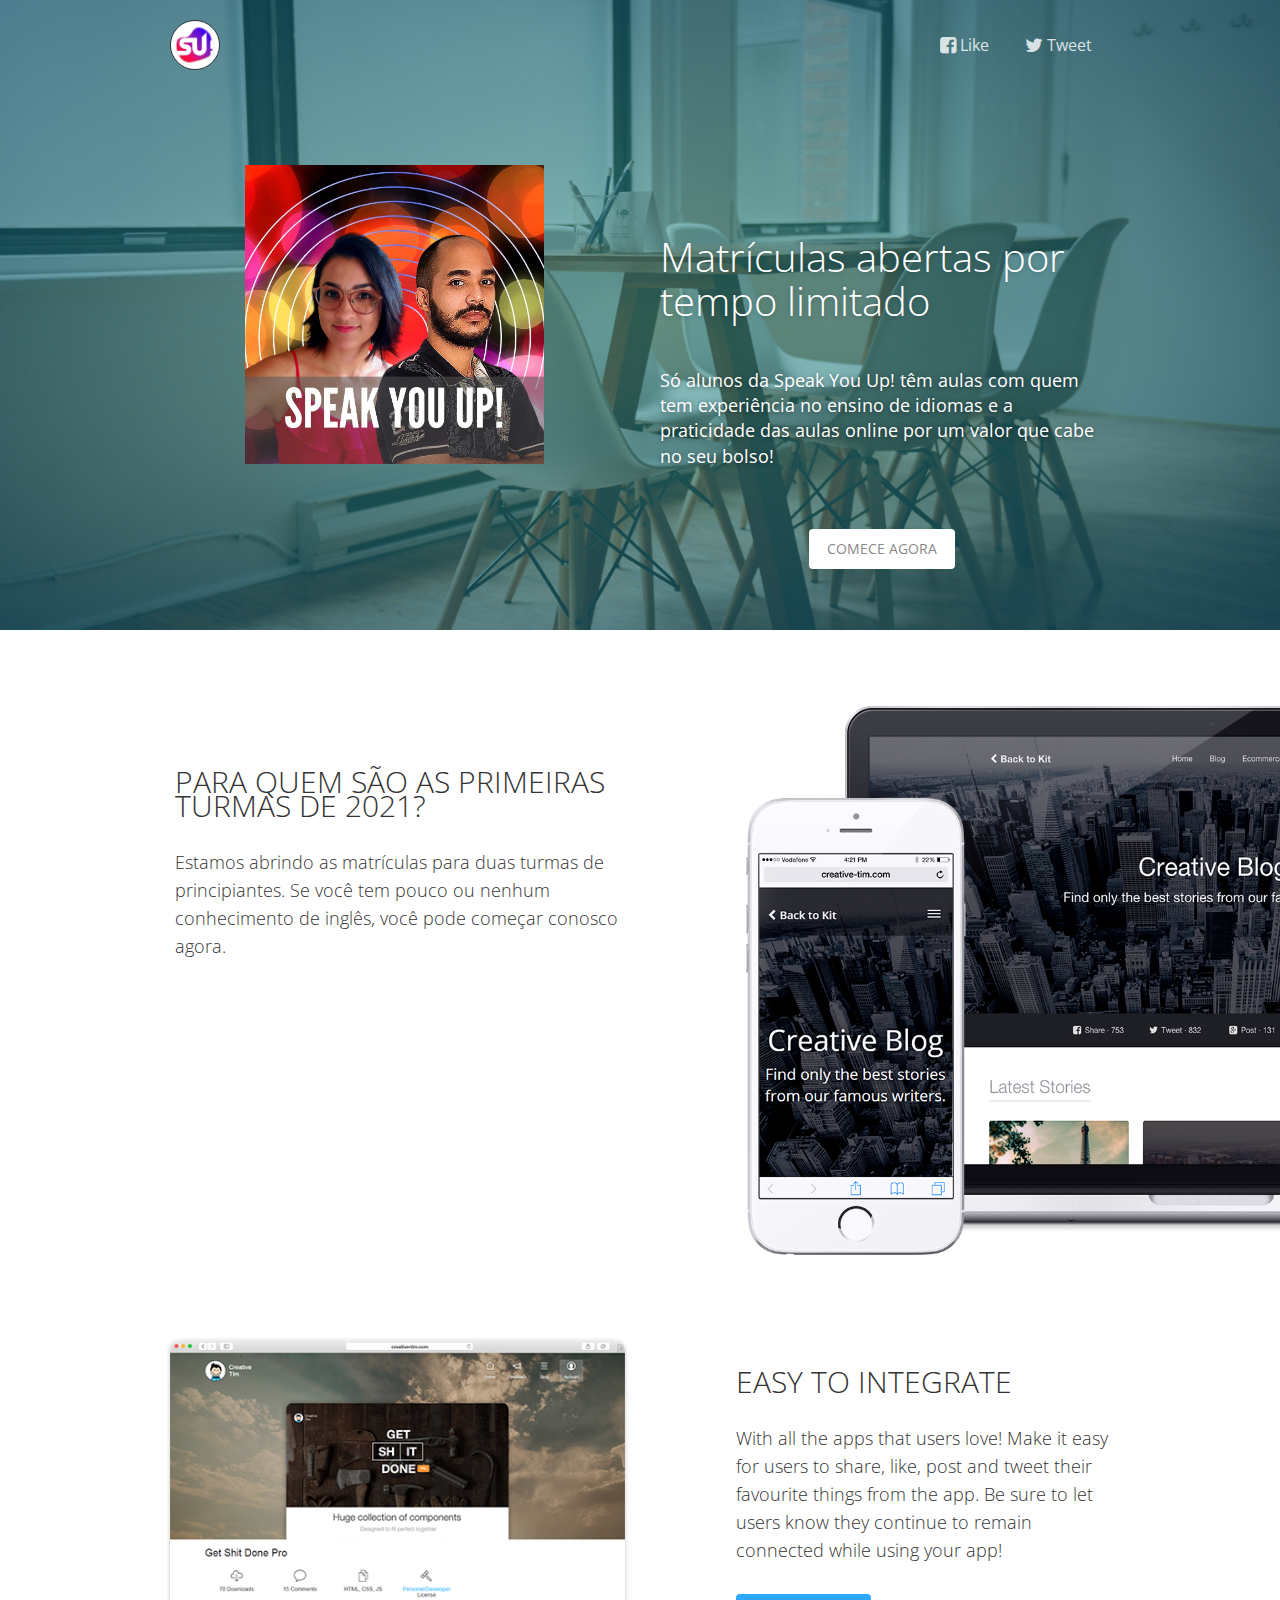
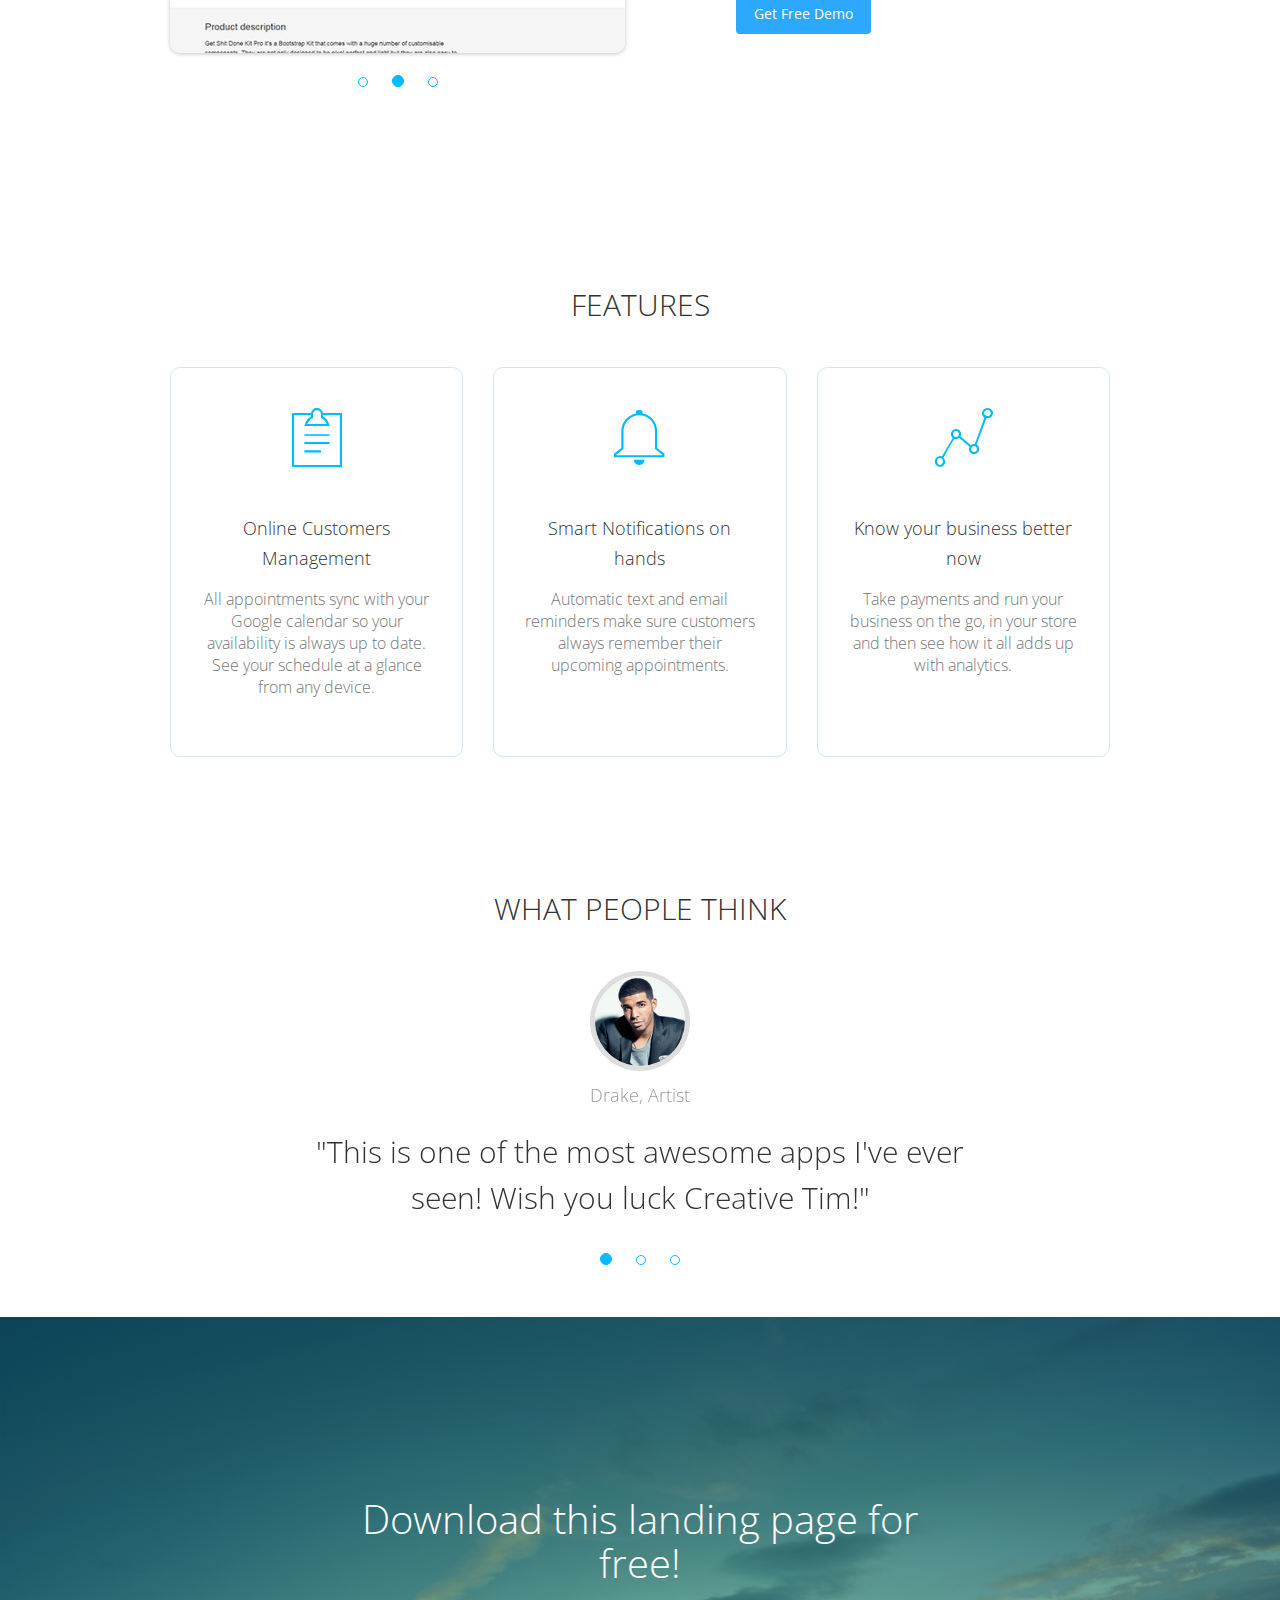
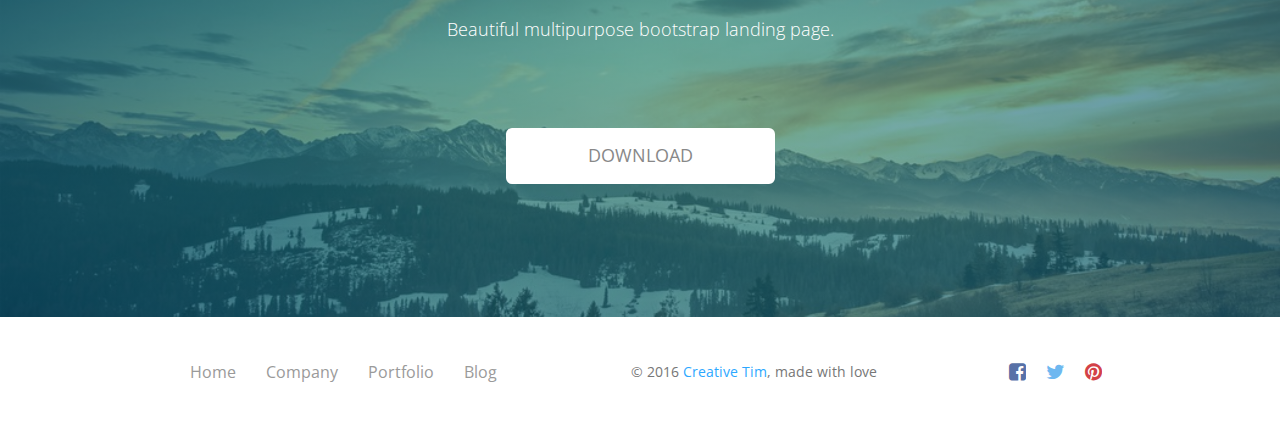
==== index.html @ c9f5a00d "first commit" ====
<!doctype html>
<html lang="en">
    <head>
        <meta charset="utf-8" />
        <link rel="icon" type="image/png" href="assets/img/logos/SUp.jpg">
        <meta http-equiv="X-UA-Compatible" content="IE=edge,chrome=1" />
        <title>Awesome Landing Page by Creative Tim</title>
        <meta content='width=device-width, initial-scale=1.0, maximum-scale=1.0, user-scalable=0' name='viewport' />
        <meta name="viewport" content="width=device-width" />

        <link href="assets/css/bootstrap.css" rel="stylesheet" />
        <link href="assets/css/landing-page.css" rel="stylesheet"/>

        <!--     Fonts and icons     -->
        <link href="http://maxcdn.bootstrapcdn.com/font-awesome/4.2.0/css/font-awesome.min.css" rel="stylesheet">
        <link href='http://fonts.googleapis.com/css?family=Open+Sans:300italic,400,300' rel='stylesheet' type='text/css'>
        <link href="assets/css/pe-icon-7-stroke.css" rel="stylesheet" />

    </head>
    <body class="landing-page landing-page1">
        <nav class="navbar navbar-transparent navbar-top" role="navigation">
            <div class="container">
                <!-- Brand and toggle get grouped for better mobile display -->
                <div class="navbar-header">
                    <button id="menu-toggle" type="button" class="navbar-toggle" data-toggle="collapse" data-target="#example">
                    <span class="sr-only">Toggle navigation</span>
                    <span class="icon-bar bar1"></span>
                    <span class="icon-bar bar2"></span>
                    <span class="icon-bar bar3"></span>
                    </button>
                    <a href="https://www.facebook.com/speakyouup">
                        <div class="logo-container">
                            <div class="logo">
                                <img src="assets/img/logos/SUp.jpg" alt="Speak You Up! Logo">
                            </div>
                        </div>
                    </a>
                </div>
                <!-- Collect the nav links, forms, and other content for toggling -->
                <div class="collapse navbar-collapse" id="example" >
                    <ul class="nav navbar-nav navbar-right">
                        <li>
                            <a href="#">
                            <i class="fa fa-facebook-square"></i>
                            Like
                            </a>
                        </li>
                        <li>
                            <a href="#">
                            <i class="fa fa-twitter"></i>
                            Tweet
                            </a>
                        </li>
                    </ul>
                </div>
                <!-- /.navbar-collapse -->
            </div>
        </nav>
        <div class="wrapper">
            <div class="parallax filter-gradient blue" data-color="blue">
                <div class="parallax-background">
                    <img class="parallax-background-image" src="assets/img/showcases/showcase-2/bg2.jpg">
                </div>
                <div class= "container">
                    <div class="row">
                        <div class="col-md-5 hidden-xs">
                            <div class="parallax-image">
                                <img class="phone" src="assets/img/speak_you_up.jpg" style="margin-top: 20px"/>
                            </div>
                        </div>
                        <div class="col-md-6 col-md-offset-1">
                            <div class="description">
                                <h2>Matrículas abertas por tempo limitado</h2>
                                <br>
                                <h5>
                                    Só alunos da Speak You Up! têm aulas com quem tem experiência no ensino de idiomas e a praticidade das aulas online por um valor que cabe no seu bolso!
                                </h5>
                            </div>
                            <div class="buttons">
                                <button class="btn btn-fill btn-neutral center-block">
                                COMECE AGORA
                                </button>
                            </div>
                        </div>
                    </div>
                </div>
            </div>
            <!-- <div class="section section-gray section-clients">
                <div class="container text-center">
                    <h4 class="header-text">Friends in high places</h4>
                    <p>
                        Build customer confidence by listing your users! Anyone who has used your service and has been pleased with it should have a place here! From Fortune 500 to start-ups, all your app enthusiasts will be glad to be featured in this section. Moreover, users will feel confident seing someone vouching for your product!<br>
                    </p>
                    <div class="logos">
                        <ul class="list-unstyled">
                            <li ><img src="assets/img/logos/adobe.png"/></li>
                            <li ><img src="assets/img/logos/zendesk.png"/></li>
                            <li ><img src="assets/img/logos/ebay.png"/></i>
                            <li ><img src="assets/img/logos/evernote.png"/></li>
                            <li ><img src="assets/img/logos/airbnb.png"/></li>
                            <li ><img src="assets/img/logos/zappos.png"/></li>
                        </ul>
                    </div>
                </div>
            </div> -->
            <div class="section section-presentation">
                <div class="container">
                    <div class="row">
                        <div class="col-md-6">
                            <div class="description">
                                <h4 class="header-text">Para quem são as primeiras turmas de 2021?</h4>
                                <p>Estamos abrindo as matrículas para duas turmas de principiantes. Se você tem pouco ou nenhum conhecimento de inglês, você pode começar conosco agora. </p>
                                
                                <p>
                            </div>
                        </div>
                        <div class="col-md-5 col-md-offset-1 hidden-xs">
                            <img src="assets/img/template/mac.png"/>
                        </div>
                    </div>
                </div>
            </div>
            <div class="section section-demo">
                <div class="container">
                    <div class="row">
                        <div class="col-md-6">
                            <div id="description-carousel" class="carousel fade" data-ride="carousel">
                                <div class="carousel-inner">
                                    <div class="item">
                                        <img src="assets/img/template/examples/home_33.jpg" alt="">
                                    </div>
                                    <div class="item active">
                                        <img src="assets/img/template/examples/home_22.jpg" alt="">
                                    </div>
                                    <div class="item">
                                        <img src="assets/img/template/examples/home_11.jpg" alt="">
                                    </div>
                                </div>
                                <ol class="carousel-indicators carousel-indicators-blue">
                                    <li data-target="#description-carousel" data-slide-to="0" class=""></li>
                                    <li data-target="#description-carousel" data-slide-to="1" class="active"></li>
                                    <li data-target="#description-carousel" data-slide-to="2" class=""></li>
                                </ol>
                            </div>
                        </div>
                        <div class="col-md-5 col-md-offset-1">
                            <h4 class="header-text">Easy to integrate</h4>
                            <p>
                                With all the apps that users love! Make it easy for users to share, like, post and tweet their favourite things from the app. Be sure to let users know they continue to remain connected while using your app!
                            </p>
                            <a href="http://www.creative-tim.com/product/awesome-landing-page" id="Demo3" class="btn btn-fill btn-info" data-button="info">Get Free Demo</a>
                        </div>
                    </div>
                </div>
            </div>
            <div class="section section-features">
                <div class="container">
                    <h4 class="header-text text-center">Features</h4>
                    <div class="row">
                        <div class="col-md-4">
                            <div class="card card-blue">
                                <div class="icon">
                                    <i class="pe-7s-note2"></i>
                                </div>
                                <div class="text">
                                    <h4>Online Customers Management</h4>
                                    <p>All appointments sync with your Google calendar so your availability is always up to date. See your schedule at a glance from any device.</p>
                                </div>
                            </div>
                        </div>
                        <div class="col-md-4">
                            <div class="card card-blue">
                                <div class="icon">
                                    <i class="pe-7s-bell"></i>
                                </div>
                                <h4>Smart Notifications on hands</h4>
                                <p>Automatic text and email reminders make sure customers always remember their upcoming appointments.</p>
                            </div>
                        </div>
                        <div class="col-md-4">
                            <div class="card card-blue">
                                <div class="icon">
                                    <i class="pe-7s-graph1"></i>
                                </div>
                                <h4>Know your business better now</h4>
                                <p>Take payments and run your business on the go, in your store and then see how it all adds up with analytics.</p>
                            </div>
                        </div>
                    </div>
                </div>
            </div>
            <div class="section section-testimonial">
                <div class="container">
                    <h4 class="header-text text-center">What people think</h4>
                    <div id="carousel-example-generic" class="carousel fade" data-ride="carousel">
                        <!-- Wrapper for slides -->
                        <div class="carousel-inner" role="listbox">
                            <div class="item">
                                <div class="mask">
                                    <img src="assets/img/faces/face-4.jpg">
                                </div>
                                <div class="carousel-testimonial-caption">
                                    <p>Jay Z, Producer</p>
                                    <h3>"I absolutely love your app! It's truly amazing and looks awesome!"</h3>
                                </div>
                            </div>
                            <div class="item active">
                                <div class="mask">
                                    <img src="assets/img/faces/face-3.jpg">
                                </div>
                                <div class="carousel-testimonial-caption">
                                    <p>Drake, Artist</p>
                                    <h3>"This is one of the most awesome apps I've ever seen! Wish you luck Creative Tim!"</h3>
                                </div>
                            </div>
                            <div class="item">
                                <div class="mask">
                                    <img src="assets/img/faces/face-2.jpg">
                                </div>
                                <div class="carousel-testimonial-caption">
                                    <p>Rick Ross, Musician</p>
                                    <h3>"Loving this! Just picked it up the other day. Thank you for the work you put into this."</h3>
                                </div>
                            </div>
                        </div>
                        <ol class="carousel-indicators carousel-indicators-blue">
                            <li data-target="#carousel-example-generic" data-slide-to="0" class="active"></li>
                            <li data-target="#carousel-example-generic" data-slide-to="1"></li>
                            <li data-target="#carousel-example-generic" data-slide-to="2"></li>
                        </ol>
                    </div>
                </div>
            </div>
            <div class="section section-no-padding">
                <div class="parallax filter-gradient blue" data-color="blue">
                    <div class="parallax-background">
                        <img class ="parallax-background-image" src="assets/img/template/bg3.jpg"/>
                    </div>
                    <div class="info">
                        <h1>Download this landing page for free!</h1>
                        <p>Beautiful multipurpose bootstrap landing page.</p>
                        <a href="http://www.creative-tim.com/product/awesome-landing-page" class="btn btn-neutral btn-lg btn-fill">DOWNLOAD</a>
                    </div>
                </div>
            </div>
            <footer class="footer">
                <div class="container">
                    <nav class="pull-left">
                        <ul>
                            <li>
                                <a href="#">
                                Home
                                </a>
                            </li>
                            <li>
                                <a href="#">
                                Company
                                </a>
                            </li>
                            <li>
                                <a href="#">
                                Portfolio
                                </a>
                            </li>
                            <li>
                                <a href="#">
                                Blog
                                </a>
                            </li>
                        </ul>
                    </nav>
                    <div class="social-area pull-right">
                        <a class="btn btn-social btn-facebook btn-simple">
                        <i class="fa fa-facebook-square"></i>
                        </a>
                        <a class="btn btn-social btn-twitter btn-simple">
                        <i class="fa fa-twitter"></i>
                        </a>
                        <a class="btn btn-social btn-pinterest btn-simple">
                        <i class="fa fa-pinterest"></i>
                        </a>
                    </div>
                    <div class="copyright">
                        &copy; 2016 <a href="http://www.creative-tim.com">Creative Tim</a>, made with love
                    </div>
                </div>
            </footer>
        </div>

    </body>
    <script src="assets/js/jquery-1.10.2.js" type="text/javascript"></script>
    <script src="assets/js/jquery-ui-1.10.4.custom.min.js" type="text/javascript"></script>
    <script src="assets/js/bootstrap.js" type="text/javascript"></script>
    <script src="assets/js/awesome-landing-page.js" type="text/javascript"></script>
</html>
---- assets/css/landing-page.css ----
/*!

 =========================================================
 * Awesome Landing Page - v1.2.2
 =========================================================
 
 * Product Page: https://www.creative-tim.com/product/awesome-landing-page
 * Copyright 2017 Creative Tim (http://www.creative-tim.com)
 * Licensed under MIT (https://github.com/creativetimofficial/awesome-landing-page/blob/master/LICENSE.md)
 
 =========================================================
 
 * The above copyright notice and this permission notice shall be included in all copies or substantial portions of the Software.
 */

/*           Font Smoothing      */
h1, .h1, h2, .h2, h3, .h3, h4, .h4, h5, .h5, h6, .h6, p, .navbar, .brand, .btn-simple, a, .td-name, td {
  -moz-osx-font-smoothing: grayscale;
  -webkit-font-smoothing: antialiased;
  font-family: "Helvetica Neue","Open Sans",Arial,sans-serif;
}

h1, .h1, h2, .h2, h3, .h3, h4, .h4 {
  font-weight: 400;
  margin: 30px 0 15px;
}

h1, .h1 {
  font-size: 52px;
}

h2, .h2 {
  font-size: 36px;
}

h3, .h3 {
  font-size: 28px;
  margin: 20px 0 10px;
}

h4, .h4 {
  font-size: 22px;
  line-height: 30px;
}

h5, .h5 {
  font-size: 18px;
  margin-bottom: 15px;
}

h6, .h6 {
  font-size: 14px;
  font-weight: 600;
  text-transform: uppercase;
}

p {
  font-size: 16px;
  line-height: 1.5;
}

/*     General overwrite     */
body {
  font-family: "Helvetica Neue","Open Sans",Arial,sans-serif;
}

a {
  color: #2ca8ff;
}
a:hover, a:focus {
  color: #109cff;
  text-decoration: none;
}

a:focus, a:active {
  outline: 0;
}

.navbar {
  -webkit-transition: all 300ms linear;
  -moz-transition: all 300ms linear;
  -o-transition: all 300ms linear;
  -ms-transition: all 300ms linear;
  transition: all 300ms linear;
}

.btn-hover, i {
  -webkit-transition: all 150ms linear;
  -moz-transition: all 150ms linear;
  -o-transition: all 150ms linear;
  -ms-transition: all 150ms linear;
  transition: all 150ms linear;
}

.fa {
  width: 18px;
  text-align: center;
}

.btn {
  border-width: 2px;
  background-color: transparent;
  font-weight: 400;
  opacity: 0.8;
  filter: alpha(opacity=80);
  padding: 8px 16px;
  border-color: #888888;
  color: #888888;
}
.btn:hover, .btn:focus, .btn:active, .btn.active, .open > .btn.dropdown-toggle {
  background-color: transparent;
  color: #777777;
  border-color: #777777;
}
.btn:disabled, .btn[disabled], .btn.disabled {
  background-color: transparent;
  border-color: #888888;
}
.btn.btn-fill {
  color: white;
  background-color: #888888;
  opacity: 1;
  filter: alpha(opacity=100);
}
.btn.btn-fill:hover, .btn.btn-fill:focus, .btn.btn-fill:active, .btn.btn-fill.active, .open > .btn.btn-fill.dropdown-toggle {
  background-color: #777777;
  color: white;
}
.btn.btn-fill .caret {
  border-top-color: white;
}
.btn .caret {
  border-top-color: #888888;
}
.btn:hover, .btn:focus {
  opacity: 1;
  filter: alpha(opacity=100);
  outline: 0 !important;
}
.btn:active, .btn.active, .open > .btn.dropdown-toggle {
  -webkit-box-shadow: none;
  box-shadow: none;
  outline: 0 !important;
}
.btn.btn-icon {
  padding: 8px;
}

.btn-primary {
  border-color: #3472f7;
  color: #3472f7;
}
.btn-primary:hover, .btn-primary:focus, .btn-primary:active, .btn-primary.active, .open > .btn-primary.dropdown-toggle {
  background-color: transparent;
  color: #1d62f0;
  border-color: #1d62f0;
}
.btn-primary:disabled, .btn-primary[disabled], .btn-primary.disabled {
  background-color: transparent;
  border-color: #3472f7;
}
.btn-primary.btn-fill {
  color: white;
  background-color: #3472f7;
  opacity: 1;
  filter: alpha(opacity=100);
}
.btn-primary.btn-fill:hover, .btn-primary.btn-fill:focus, .btn-primary.btn-fill:active, .btn-primary.btn-fill.active, .open > .btn-primary.btn-fill.dropdown-toggle {
  background-color: #1d62f0;
  color: white;
}
.btn-primary.btn-fill .caret {
  border-top-color: white;
}
.btn-primary .caret {
  border-top-color: #3472f7;
}

.btn-success {
  border-color: #3ABE41;
  color: #3ABE41;
}
.btn-success:hover, .btn-success:focus, .btn-success:active, .btn-success.active, .open > .btn-success.dropdown-toggle {
  background-color: transparent;
  color: #3ABE41;
  border-color: #34aa3a;
}
.btn-success:disabled, .btn-success[disabled], .btn-success.disabled {
  background-color: transparent;
  border-color: #3ABE41;
}
.btn-success.btn-fill {
  color: white;
  background-color: #3ABE41;
  opacity: 1;
  filter: alpha(opacity=100);
}
.btn-success.btn-fill:hover, .btn-success.btn-fill:focus, .btn-success.btn-fill:active, .btn-success.btn-fill.active, .open > .btn-success.btn-fill.dropdown-toggle {
  background-color: #34aa3a;
  color: white;
}
.btn-success.btn-fill .caret {
  border-top-color: white;
}
.btn-success .caret {
  border-top-color: #3ABE41;
}

.btn-info {
  border-color: #2ca8ff;
  color: #2ca8ff;
}
.btn-info:hover, .btn-info:focus, .btn-info:active, .btn-info.active, .open > .btn-info.dropdown-toggle {
  background-color: transparent;
  color: #109cff;
  border-color: #109cff;
}
.btn-info:disabled, .btn-info[disabled], .btn-info.disabled {
  background-color: transparent;
  border-color: #2ca8ff;
}
.btn-info.btn-fill {
  color: white;
  background-color: #2ca8ff;
  opacity: 1;
  filter: alpha(opacity=100);
}
.btn-info.btn-fill:hover, .btn-info.btn-fill:focus, .btn-info.btn-fill:active, .btn-info.btn-fill.active, .open > .btn-info.btn-fill.dropdown-toggle {
  background-color: #109cff;
  color: white;
}
.btn-info.btn-fill .caret {
  border-top-color: white;
}
.btn-info .caret {
  border-top-color: #2ca8ff;
}

.btn-warning {
  border-color: #FFA17F;
  color: #FFA17F;
}
.btn-warning:hover, .btn-warning:focus, .btn-warning:active, .btn-warning.active, .open > .btn-warning.dropdown-toggle {
  background-color: transparent;
  color: #ff967f;
  border-color: #ff967f;
}
.btn-warning:disabled, .btn-warning[disabled], .btn-warning.disabled {
  background-color: transparent;
  border-color: #ff9500;
}
.btn-warning.btn-fill {
  color: white;
  background-color: #FFA17F;
  opacity: 1;
  filter: alpha(opacity=100);
}
.btn-warning.btn-fill:hover, .btn-warning.btn-fill:focus, .btn-warning.btn-fill:active, .btn-warning.btn-fill.active, .open > .btn-warning.btn-fill.dropdown-toggle {
  background-color: #ff967f;
  color: white;
}
.btn-warning.btn-fill .caret {
  border-top-color: white;
}
.btn-warning .caret {
  border-top-color: #ff9500;
}

.btn-danger {
  border-color: #E01724;
  color: #E01724;
}
.btn-danger:hover, .btn-danger:focus, .btn-danger:active, .btn-danger.active, .open > .btn-danger.dropdown-toggle {
  background-color: transparent;
  color: #C91420;
  border-color: #C91420;
}
.btn-danger:disabled, .btn-danger[disabled], .btn-danger.disabled {
  background-color: transparent;
  border-color: #E01724;
}
.btn-danger.btn-fill {
  color: white;
  background-color: #E01724;
  opacity: 1;
  filter: alpha(opacity=100);
}
.btn-danger.btn-fill:hover, .btn-danger.btn-fill:focus, .btn-danger.btn-fill:active, .btn-danger.btn-fill.active, .open > .btn-danger.btn-fill.dropdown-toggle {
  background-color: #C91420;
  color: white;
}
.btn-danger.btn-fill .caret {
  border-top-color: white;
}
.btn-danger .caret {
  border-top-color: #E01724;
}

.btn-neutral {
  border-color: white;
  color: white;
}
.btn-neutral:hover, .btn-neutral:focus, .btn-neutral:active, .btn-neutral.active, .open > .btn-neutral.dropdown-toggle {
  background-color: transparent;
  color: white;
  border-color: white;
}
.btn-neutral:disabled, .btn-neutral[disabled], .btn-neutral.disabled {
  background-color: transparent;
  border-color: white;
}
.btn-neutral.btn-fill {
  color: white;
  background-color: white;
  opacity: 1;
  filter: alpha(opacity=100);
}
.btn-neutral.btn-fill:hover, .btn-neutral.btn-fill:focus, .btn-neutral.btn-fill:active, .btn-neutral.btn-fill.active, .open > .btn-neutral.btn-fill.dropdown-toggle {
  background-color: white;
  color: white;
}
.btn-neutral.btn-fill .caret {
  border-top-color: white;
}
.btn-neutral .caret {
  border-top-color: white;
}
.btn-neutral:active, .btn-neutral.active, .open > .btn-neutral.dropdown-toggle {
  background-color: white;
  color: #888888;
}
.btn-neutral.btn-fill, .btn-neutral.btn-fill:hover, .btn-neutral.btn-fill:focus {
  color: #888888;
}
.btn-neutral.btn-simple:active, .btn-neutral.btn-simple.active {
  background-color: transparent;
}

.btn:disabled, .btn[disabled], .btn.disabled {
  opacity: 0.5;
  filter: alpha(opacity=50);
}

.btn-round {
  border-width: 1px;
  border-radius: 30px !important;
  padding: 9px 18px;
}
.btn-round.btn-icon {
  padding: 9px;
}

.btn-simple {
  border: 0;
  font-size: 16px;
  padding: 8px 16px;
}
.btn-simple.btn-icon {
  padding: 8px;
}

.btn-lg {
  font-size: 18px;
  border-radius: 6px;
  padding: 14px 30px;
  font-weight: 400;
}
.btn-lg.btn-round {
  padding: 15px 30px;
}
.btn-lg.btn-simple {
  padding: 16px 30px;
}

.btn-sm {
  font-size: 12px;
  border-radius: 3px;
  padding: 5px 10px;
}
.btn-sm.btn-round {
  padding: 6px 10px;
}
.btn-sm.btn-simple {
  padding: 7px 10px;
}

.btn-xs {
  font-size: 12px;
  border-radius: 3px;
  padding: 1px 5px;
}
.btn-xs.btn-round {
  padding: 2px 5px;
}
.btn-xs.btn-simple {
  padding: 3px 5px;
}

.btn-wd {
  min-width: 140px;
}

.btn-group.select {
  width: 100%;
}

.btn-group.select .btn {
  text-align: left;
}

.btn-group.select .caret {
  position: absolute;
  top: 50%;
  margin-top: -1px;
  right: 8px;
}

.section {
  padding: 30px 0;
  position: relative;
  background-color: #FFFFFF;
}

.section-gray {
  background-color: #EEEEEE;
}

.section-white {
  background-color: #FFFFFF;
}

.navbar {
  border: 0;
  font-size: 16px;
}
.navbar .navbar-brand {
  font-weight: 600;
  margin: 5px 0px;
  padding: 20px 15px;
  font-size: 20px;
}
.navbar .navbar-nav > li > a {
  padding: 10px 15px;
  margin: 15px 3px;
}
.navbar .navbar-nav > li > a.btn {
  margin: 15px 3px;
  padding: 8px 16px;
}
.navbar .navbar-nav > li > a.btn-round {
  margin: 16px 3px;
}
.navbar .navbar-nav > li > a [class^="fa"] {
  font-size: 19px;
  position: relative;
  top: 1px;
}
.navbar .btn {
  margin: 15px 3px;
  font-size: 14px;
}
.navbar .btn-simple {
  font-size: 16px;
}

.navbar-transparent .navbar-brand, [class*="navbar-ct"] .navbar-brand {
  color: white;
  opacity: 0.9;
  filter: alpha(opacity=90);
}
.navbar-transparent .navbar-brand:focus, .navbar-transparent .navbar-brand:hover, [class*="navbar-ct"] .navbar-brand:focus, [class*="navbar-ct"] .navbar-brand:hover {
  background-color: transparent;
  opacity: 1;
  filter: alpha(opacity=100);
}
.navbar-transparent .navbar-nav > li > a, [class*="navbar-ct"] .navbar-nav > li > a {
  color: white;
  border-color: white;
  opacity: 0.8;
  filter: alpha(opacity=80);
}
.navbar-transparent .navbar-nav > .active > a,
.navbar-transparent .navbar-nav > .active > a:hover,
.navbar-transparent .navbar-nav > .active > a:focus,
.navbar-transparent .navbar-nav > li > a:hover,
.navbar-transparent .navbar-nav > li > a:focus, [class*="navbar-ct"] .navbar-nav > .active > a,
[class*="navbar-ct"] .navbar-nav > .active > a:hover,
[class*="navbar-ct"] .navbar-nav > .active > a:focus,
[class*="navbar-ct"] .navbar-nav > li > a:hover,
[class*="navbar-ct"] .navbar-nav > li > a:focus {
  background-color: transparent;
  border-radius: 3px;
  color: white;
  opacity: 1;
  filter: alpha(opacity=100);
}
.navbar-transparent .navbar-nav > .dropdown > a .caret,
.navbar-transparent .navbar-nav > .dropdown > a:hover .caret,
.navbar-transparent .navbar-nav > .dropdown > a:focus .caret, [class*="navbar-ct"] .navbar-nav > .dropdown > a .caret,
[class*="navbar-ct"] .navbar-nav > .dropdown > a:hover .caret,
[class*="navbar-ct"] .navbar-nav > .dropdown > a:focus .caret {
  border-bottom-color: white;
  border-top-color: white;
}
.navbar-transparent .navbar-nav > .open > a,
.navbar-transparent .navbar-nav > .open > a:hover,
.navbar-transparent .navbar-nav > .open > a:focus, [class*="navbar-ct"] .navbar-nav > .open > a,
[class*="navbar-ct"] .navbar-nav > .open > a:hover,
[class*="navbar-ct"] .navbar-nav > .open > a:focus {
  background-color: transparent;
  color: white;
  opacity: 1;
  filter: alpha(opacity=100);
}
.navbar-transparent .btn-default, [class*="navbar-ct"] .btn-default {
  color: white;
  border-color: white;
}
.navbar-transparent .btn-default.btn-fill, [class*="navbar-ct"] .btn-default.btn-fill {
  color: #9a9a9a;
  background-color: white;
  opacity: 0.9;
  filter: alpha(opacity=90);
}
.navbar-transparent .btn-default.btn-fill:hover,
.navbar-transparent .btn-default.btn-fill:focus,
.navbar-transparent .btn-default.btn-fill:active,
.navbar-transparent .btn-default.btn-fill.active,
.navbar-transparent .open .dropdown-toggle.btn-fill.btn-default, [class*="navbar-ct"] .btn-default.btn-fill:hover,
[class*="navbar-ct"] .btn-default.btn-fill:focus,
[class*="navbar-ct"] .btn-default.btn-fill:active,
[class*="navbar-ct"] .btn-default.btn-fill.active,
[class*="navbar-ct"] .open .dropdown-toggle.btn-fill.btn-default {
  border-color: white;
  opacity: 1;
  filter: alpha(opacity=100);
}

.navbar-transparent .dropdown-menu .divider {
  background-color: rgba(255, 255, 255, 0.2);
}

.footer {
  background-color: white;
  line-height: 20px;
}
.footer nav > ul {
  list-style: none;
  margin: 0;
  padding: 0;
  font-weight: normal;
}
.footer nav > ul a:not(.btn) {
  color: #9a9a9a;
  display: block;
  margin-bottom: 3px;
}
.footer nav > ul a:not(.btn):hover, .footer nav > ul a:not(.btn):focus {
  color: #777777;
}
.footer .social-area {
  padding: 15px 0;
}
.footer .social-area h5 {
  padding-bottom: 15px;
}
.footer .social-area > a:not(.btn) {
  color: #9a9a9a;
  display: inline-block;
  vertical-align: top;
  padding: 10px 5px;
  font-size: 20px;
  font-weight: normal;
  line-height: 20px;
  text-align: center;
}
.footer .social-area > a:not(.btn):hover, .footer .social-area > a:not(.btn):focus {
  color: #777777;
}
.footer .copyright {
  color: #777777;
  padding: 10px 15px;
  margin: 15px 3px;
  line-height: 20px;
  text-align: center;
}
.footer hr {
  border-color: #dddddd;
}
.footer .title {
  color: #777777;
}

.footer:not(.footer-big) nav > ul {
  font-size: 16px;
}
.footer:not(.footer-big) nav > ul li {
  margin-left: 20px;
  float: left;
}
.footer:not(.footer-big) nav > ul a {
  padding: 10px 0px;
  margin: 15px 10px 15px 0px;
}

.footer-default {
  background-color: whitesmoke;
}

.btn-social {
  opacity: 0.85;
  padding: 8px 9px;
}
.btn-social .fa {
  font-size: 18px;
  vertical-align: middle;
  display: inline-block;
}
.btn-social.btn-simple {
  padding: 9px 5px;
  font-size: 16px;
}
.btn-social.btn-simple .fa {
  font-size: 20px;
  position: relative;
  top: -2px;
  width: 24px;
}

.btn-facebook {
  border-color: #3b5998;
  color: #3b5998;
}
.btn-facebook:hover, .btn-facebook:focus, .btn-facebook:active, .btn-facebook.active, .open > .btn-facebook.dropdown-toggle {
  background-color: transparent;
  color: #3b5998;
  border-color: #3b5998;
  opacity: 1;
}
.btn-facebook:disabled, .btn-facebook[disabled], .btn-facebook.disabled {
  background-color: transparent;
  border-color: #3b5998;
}
.btn-facebook.btn-fill {
  color: white;
  background-color: #3b5998;
  opacity: 0.9;
}
.btn-facebook.btn-fill:hover, .btn-facebook.btn-fill:focus, .btn-facebook.btn-fill:active, .btn-facebook.btn-fill.active, .open > .btn-facebook.btn-fill.dropdown-toggle {
  background-color: #3b5998;
  color: white;
  opacity: 1;
}

.btn-twitter {
  border-color: #55acee;
  color: #55acee;
}
.btn-twitter:hover, .btn-twitter:focus, .btn-twitter:active, .btn-twitter.active, .open > .btn-twitter.dropdown-toggle {
  background-color: transparent;
  color: #55acee;
  border-color: #55acee;
  opacity: 1;
}
.btn-twitter:disabled, .btn-twitter[disabled], .btn-twitter.disabled {
  background-color: transparent;
  border-color: #55acee;
}
.btn-twitter.btn-fill {
  color: white;
  background-color: #55acee;
  opacity: 0.9;
}
.btn-twitter.btn-fill:hover, .btn-twitter.btn-fill:focus, .btn-twitter.btn-fill:active, .btn-twitter.btn-fill.active, .open > .btn-twitter.btn-fill.dropdown-toggle {
  background-color: #55acee;
  color: white;
  opacity: 1;
}

.btn-pinterest {
  border-color: #cc2127;
  color: #cc2127;
}
.btn-pinterest:hover, .btn-pinterest:focus, .btn-pinterest:active, .btn-pinterest.active, .open > .btn-pinterest.dropdown-toggle {
  background-color: transparent;
  color: #cc2127;
  border-color: #cc2127;
  opacity: 1;
}
.btn-pinterest:disabled, .btn-pinterest[disabled], .btn-pinterest.disabled {
  background-color: transparent;
  border-color: #cc2127;
}
.btn-pinterest.btn-fill {
  color: white;
  background-color: #cc2127;
  opacity: 0.9;
}
.btn-pinterest.btn-fill:hover, .btn-pinterest.btn-fill:focus, .btn-pinterest.btn-fill:active, .btn-pinterest.btn-fill.active, .open > .btn-pinterest.btn-fill.dropdown-toggle {
  background-color: #cc2127;
  color: white;
  opacity: 1;
}
.border-top{
  border-top: 1px solid #e2e2e2;
}

.parallax .parallax-image  {
  width: 100%;
  position: relative;
  height: 100%;
 
}

.parallax .parallax-image.second-image{
  position: absolute;
  right: -200px;
  top: 0;
}

.landing-page ol{
  font-weight: 300;
}

.landing-page .section p{
  margin-top: 30px;
  line-height: 28px;
  font-size: 18px;
  font-weight: 200;
}
.landing-page .section-description h5 {
  margin-top: 40px;
}
.landing-page .img-container {
  border-radius: 10px;
  overflow: hidden;
}
.landing-page .img-container img {
  width: 100%;
}
.landing-page .section-testimonials .carousel-control {
  left: -70px;
}
.landing-page .section-testimonials .carousel-control .fa {
  top: 40%;
}
.landing-page .section-testimonials .carousel-control.right {
  right: -40px;
  left: auto;
}
.landing-page .section-clients {
  padding: 50px 0;
}
.landing-page .section-clients .info .icon {
  background: transparent;
}
.landing-page .section-clients .icon i {
  color: #AAAAAA;
}
.landing-page .section-clients h3 {
  margin-top: 10px;
}
.landing-page .social-line {
  border-bottom: 1px solid #dddddd;
}
.landing-page .carousel-indicators {
  bottom: -50px;
}
.landing-page .carousel-indicators li {
  margin: 1px 10px;
  border-color: #888888;
}
.landing-page .carousel-indicators .active{
  background-color: #888888;
}
.landing-page .carousel-indicators.carousel-indicators-blue li {
  border-color: #00bbff;
}
.landing-page .carousel-indicators.carousel-indicators-blue .active {
  background-color: #00bbff;
}
.landing-page .carousel-indicators.carousel-indicators-green li {
  border-color: #3ABE41;
}
.landing-page .carousel-indicators.carousel-indicators-green .active {
  background-color: #3ABE41;
}
.landing-page .carousel-indicators.carousel-indicators-orange li {
  border-color: #FFA17F;
}
.landing-page .carousel-indicators.carousel-indicators-orange .active {
  background-color: #FFA17F;
}
.landing-page .carousel-indicators.carousel-indicators-red li {
  border-color: #E01724;
}
.landing-page .carousel-indicators.carousel-indicators-red .active {
  background-color: #E01724;
}
.landing-page .carousel-inner > .item > img,
.landing-page .carousel-inner > .item > a > img {
  display: block;
  margin: 0 auto;
  height: auto;
  border-radius: 10px;
  width: 100%;
}
.landing-page .carousel.fade {
  opacity: 1;
}
.landing-page .carousel.fade .item {
  -moz-transition: opacity ease-in-out .7s;
  -o-transition: opacity ease-in-out .7s;
  -webkit-transition: opacity ease-in-out .7s;
  transition: opacity ease-in-out .7s;
  left: 0 !important;
  opacity: 0;
  top: 0;
  position: absolute;
  width: 100%;
  display: block !important;
  z-index: 1;
}
.landing-page .carousel.fade .item:first-child {
  top: auto;
  position: relative;
}
.landing-page .carousel.fade .item.active {
  opacity: 1;
  -moz-transition: opacity ease-in-out .7s;
  -o-transition: opacity ease-in-out .7s;
  -webkit-transition: opacity ease-in-out .7s;
  transition: opacity ease-in-out .7s;
  z-index: 2;
}


.logo-container .logo{
    overflow: hidden;
    border-radius: 50%;
    border: 1px solid #333333;
    width: 50px; 
    float: left;
}

.logo-container .brand{
    font-size: 18px;
    color: #FFFFFF;
    line-height: 20px;
    float: left;
    margin-left: 10px;
    margin-top: 5px;
    width: 50px;
    height: 50px;
}
.logo-container{
    margin-top: 10px;
}
.logo-container .logo img{
    width: 100%;
}

.landing-page1 .container{
  max-width: 970px;
} 

.landing-page2 .container{
  max-width: 1170px;
}

 .header-text{
      text-transform: uppercase;
      font-weight: 200;
      color: #333;
      margin-bottom: 20px;
      font-size: 30px;
      position: relative;
      line-height: 24px;
}

.landing-page .navbar-top {
  position: absolute;
  top: 0;
  right: 0;
  left: 0;
  z-index: 1030;
}

.landing-page .parallax {
  width: 100%;
  height: 630px;
  overflow: hidden;
  display: block;
  background-size: 100%;
}

.landing-page .parallax .container{
  z-index: 2;
  position: absolute;
  top: 0;
  margin-left: auto;
  margin-right: auto;
  left: 0;
  right: 0;
}

.filter-gradient{
  position: relative;
}
.filter-gradient:after{
    background-size: 2000px;
    position: absolute;
    left: 0;
    top: 0;
    width: 100%;
    height: 100%;
    display: block;
    z-index: 1;
    content: "";
    opacity: .7;
}
.filter-gradient.gray:after{
/* IE9 SVG, needs conditional override of 'filter' to 'none' */
background: url([data-uri]);
background: -moz-linear-gradient(top,  rgba(35,37,38,1) 0%, rgba(65,67,69,0.87) 100%); /* FF3.6+ */
background: -webkit-gradient(linear, left top, left bottom, color-stop(0%,rgba(35,37,38,1)), color-stop(100%,rgba(65,67,69,0.87))); /* Chrome,Safari4+ */
background: -webkit-linear-gradient(top,  rgba(35,37,38,1) 0%,rgba(65,67,69,0.87) 100%); /* Chrome10+,Safari5.1+ */
background: -o-linear-gradient(top,  rgba(35,37,38,1) 0%,rgba(65,67,69,0.87) 100%); /* Opera 11.10+ */
background: -ms-linear-gradient(top,  rgba(35,37,38,1) 0%,rgba(65,67,69,0.87) 100%); /* IE10+ */
background: linear-gradient(to bottom,  rgba(35,37,38,1) 0%,rgba(65,67,69,0.87) 100%); /* W3C */
filter: progid:DXImageTransform.Microsoft.gradient( startColorstr='#232526', endColorstr='#de414345',GradientType=0 ); /* IE6-8 */

}
.filter-gradient.blue:after{
    background: rgba(54, 151, 142, 0.8) ; /* Old browsers */
    background: -moz-radial-gradient(center, ellipse cover,  #1e5799 0%, rgba(54, 151, 142, 0.8)  0%, #0C526C 100%, #3d7eaa 100%, #182848 100%, #6e48aa 100%, #6e48aa 100%); /* FF3.6+ */
    background: -webkit-gradient(radial, center center, 0px, center center, 100%, color-stop(0%,#1e5799), color-stop(0%,rgba(54, 151, 142, 0.8) ), color-stop(100%,#0C526C), color-stop(100%,#3d7eaa), color-stop(100%,#182848), color-stop(100%,#6e48aa), color-stop(100%,#6e48aa)); /* Chrome,Safari4+ */
    background: -webkit-radial-gradient(center, ellipse cover,  #1e5799 0%,rgba(54, 151, 142, 0.8)  0%,#0C526C 100%,#3d7eaa 100%,#182848 100%,#6e48aa 100%,#6e48aa 100%); /* Chrome10+,Safari5.1+ */
    background: -o-radial-gradient(center, ellipse cover,  #1e5799 0%,rgba(54, 151, 142, 0.8)  0%,#0C526C 100%,#3d7eaa 100%,#182848 100%,#6e48aa 100%,#6e48aa 100%); /* Opera 12+ */
    background: -ms-radial-gradient(center, ellipse cover,  #1e5799 0%,rgba(54, 151, 142, 0.8)  0%,#0C526C 100%,#3d7eaa 100%,#182848 100%,#6e48aa 100%,#6e48aa 100%); /* IE10+ */
    background: radial-gradient(ellipse at center,  #1e5799 0%,rgba(54, 151, 142, 0.8)  0%,#0C526C 100%,#3d7eaa 100%,#182848 100%,#6e48aa 100%,#6e48aa 100%); /* W3C */
    filter: progid:DXImageTransform.Microsoft.gradient( startColorstr='rgba(54, 151, 142, 0.8) ', endColorstr='#6e48aa',GradientType=1 ); /* IE6-9 fallback on horizontal gradient */
}
.filter-gradient.green:after{
/* IE9 SVG, needs conditional override of 'filter' to 'none' */
background: url([data-uri]);
background: -moz-linear-gradient(45deg,  rgba(52,143,80,1) 0%, rgba(86, 211, 146, 0.75) 100%); /* FF3.6+ */
background: -webkit-gradient(linear, left bottom, right top, color-stop(0%,rgba(52,143,80,1)), color-stop(100%,rgba(86, 211, 146, 0.75))); /* Chrome,Safari4+ */
background: -webkit-linear-gradient(45deg,  rgba(52,143,80,1) 0%,rgba(86, 211, 146, 0.75) 100%); /* Chrome10+,Safari5.1+ */
background: -o-linear-gradient(45deg,  rgba(52,143,80,1) 0%,rgba(86, 211, 146, 0.75) 100%); /* Opera 11.10+ */
background: -ms-linear-gradient(45deg,  rgba(52,143,80,1) 0%,rgba(86, 211, 146, 0.75) 100%); /* IE10+ */
background: linear-gradient(45deg,  rgba(52,143,80,1) 0%,rgba(86, 211, 146, 0.75) 100%); /* W3C */
filter: progid:DXImageTransform.Microsoft.gradient( startColorstr='#348f50', endColorstr='#de56b4d3',GradientType=1 ); /* IE6-8 fallback on horizontal gradient */

}
.filter-gradient.orange:after{
/* IE9 SVG, needs conditional override of 'filter' to 'none' */
background: url([data-uri]);
background: -moz-linear-gradient(top,  rgba(255,161,127,1) 0%, rgba(0,34,62,0.87) 100%); /* FF3.6+ */
background: -webkit-gradient(linear, left top, left bottom, color-stop(0%,rgba(255,161,127,1)), color-stop(100%,rgba(0,34,62,0.87))); /* Chrome,Safari4+ */
background: -webkit-linear-gradient(top,  rgba(255,161,127,1) 0%,rgba(0,34,62,0.87) 100%); /* Chrome10+,Safari5.1+ */
background: -o-linear-gradient(top,  rgba(255,161,127,1) 0%,rgba(0,34,62,0.87) 100%); /* Opera 11.10+ */
background: -ms-linear-gradient(top,  rgba(255,161,127,1) 0%,rgba(0,34,62,0.87) 100%); /* IE10+ */
background: linear-gradient(to bottom,  rgba(255,161,127,1) 0%,rgba(0,34,62,0.87) 100%); /* W3C */
filter: progid:DXImageTransform.Microsoft.gradient( startColorstr='#ffa17f', endColorstr='#de00223e',GradientType=0 ); /* IE6-8 */

}
.filter-gradient.red:after{
/* IE9 SVG, needs conditional override of 'filter' to 'none' */
background: url([data-uri]);
background: -moz-radial-gradient(center, ellipse cover,  rgba(224, 23, 36, 0.7)  1%, rgba(86,17,17,1) 100%); /* FF3.6+ */
background: -webkit-gradient(radial, center center, 0px, center center, 100%, color-stop(1%,rgba(224, 23, 36, 0.7) ), color-stop(100%,rgba(86,17,17,1))); /* Chrome,Safari4+ */
background: -webkit-radial-gradient(center, ellipse cover,  rgba(224, 23, 36, 0.7)  1%,rgba(86,17,17,1) 100%); /* Chrome10+,Safari5.1+ */
background: -o-radial-gradient(center, ellipse cover,  rgba(224, 23, 36, 0.7)  1%,rgba(86,17,17,1) 100%); /* Opera 12+ */
background: -ms-radial-gradient(center, ellipse cover,  rgba(224, 23, 36, 0.7)  1%,rgba(86,17,17,1) 100%); /* IE10+ */
background: radial-gradient(ellipse at center,  rgba(224, 23, 36, 0.7)  1%,rgba(86,17,17,1) 100%); /* W3C */
filter: progid:DXImageTransform.Microsoft.gradient( startColorstr='#de8e0009', endColorstr='#561111',GradientType=1 ); /* IE6-8 fallback on horizontal gradient */

}
.section-no-padding{
  padding-bottom: 0;
}

.landing-page .footer{
  padding: 20px 0;
}
.landing-page .parallax .parallax-background{
  position: relative;
  z-index: 1;
  width: 100%;
  height: 100%;
}
.landing-page .parallax .parallax-background img{
  width: 100%;
  height: auto;
  position: relative;
}
.landing-page .parallax .parallax-image{
  width: 100%;
  margin: 0 auto;
  margin-top: 145px;
  float: right;
  text-align: center;
}

.landing-page .parallax .parallax-image img {
  height: auto;
  width: 100%;
}

.landing-page .parallax .parallax-image img.phone{
  width: 80%;
  float: right;
}

.landing-page .parallax .parallax-background img.flipped{
   -moz-transform: scaleX(-1);
        -o-transform: scaleX(-1);
        -webkit-transform: scaleX(-1);
        transform: scaleX(-1);
        filter: FlipH;
        -ms-filter: "FlipH";
}

.landing-page .parallax .parallax-image .screen {
  position: absolute;
  z-index: 3;
}

.landing-page .parallax .description{
  margin-top: 200px;
  color: white;
  padding: 5px;
}

.landing-page .section-presentation .description{
  padding: 50px 5px 0;
}

.landing-page .parallax .description h2{
  text-shadow: 0 1px 5px rgba(0,0,0,0.2);
  font-weight: 200;
  font-size: 40px;
}

.landing-page .parallax .description h5 {
  line-height: 1.4;
  font-weight: 400;
  text-shadow: 0 1px 5px rgba(0,0,0,0.5);
  font-size: 18px;
}

.landing-page .parallax .buttons{
  width: 100%;
  display: inline-block;
  margin-top: 40px;
  }

  .landing-page .parallax .buttons h4{
    color: white;
    display: inline-block;
  }

  .landing-page .parallax .buttons h4 ~ .btn{
    margin-top: -10px;
    margin-left: 20px;
  }

  .landing-page .parallax .buttons .btn-simple{
    font-size: 30px;
  }



  .landing-page .logos {
    width: 100%;
    margin: 0 auto;
    text-align: center;
  }
  .landing-page .logos ul{
    display: block;
    width: 100%;
    margin: 0px auto;
    padding-top: 48px;
  }
   .landing-page .logos li{
    display: inline-block;
    margin: 0 17px;
   }

   .landing-page .section-presentation {
    overflow: hidden;
    width: 100%;
    min-height: 600px;
    margin-top: 30px;
   }

   .landing-page .section-presentation img{
    position: absolute;
    top: 0;
    left: 0;
    height: 600px;
   }

   .landing-page .section-presentation .iphone-presentation {
    position: relative;
    margin: 0 auto;
    width: 100%;
    height: auto;
   }

   .landing-page .section-no-padding .parallax {
    color: white;
    position: relative;
    overflow: hidden;
    width: 100%;
    height: 600px;
    text-align: center;
   }
 
   .landing-page .section-no-padding .parallax .info{
    position: absolute;
    left: 50%;
    -webkit-transform: translateX(-50%);
    -moz-transform:    translateX(-50%);
    -ms-transform:     translateX(-50%);
    -o-transform:      translateX(-50%);
    transform:         translateX(-50%);
    z-index: 20;
    top: 150px;

  }
  .landing-page .section-no-padding .parallax .info h1{
    font-size: 40px;
    font-weight: 300;
  }

   .landing-page .section-no-padding .parallax .info  a{
    position: relative;
    z-index: 10;
    
    }

   .landing-page .section-no-padding .parallax .info .btn-lg{
    margin-top: 75px;
    padding: 14px 80px;
   }

   .landing-page .section-demo{
    margin-top: 50px;
   }

   .landing-page .section-demo a{
    margin-top: 20px;
   }

   .landing-page .section-demo .demo-image{
    position: relative;
    width: 100%;
    display: block;
   }

   .landing-page .section-demo .demo-image img{
    width: 100%;
    height: auto;
    border-radius: 10px;
   }

   .landing-page .section-demo .row:first-child{
    margin-bottom: 100px;
   }

   .landing-page .section-demo .carousel-inner{
        border-radius: 10px;
        box-shadow: 0 1px 4px rgba(0, 0, 0, 0.23);
  }

   .landing-page .section-features{
        margin: 50px 0;
   }

   .landing-page .section-features .card{
        width: 100%;
        min-height: 390px;
        padding: 10px 30px;
        border: 1px solid #DDDDDD;
        border-radius: 10px;
        margin-top: 30px;
        text-align: center;
   }
   .landing-page .section-features .card .icon i{
        font-size: 63px;
        color: #9a9a9a;
        width: 85px;
        height: 85px;
        line-height: 80px;
        text-align: center;
        border-radius: 50%;
        margin: 0 auto;
        margin-top: 20px;
   }

    .landing-page .section-features .card.card-blue{ 
      border-color: #CCE7F5;
    }
    .landing-page .section-features .card.card-blue .icon i{
      color:#00bbff;
    }
    .landing-page .section-features .card.card-green{
      border-color: #BDF8C0;
    }
    .landing-page .section-features .card.card-green .icon i{
      color:#3ABE41;
    }
    .landing-page .section-features .card.card-orange{ 
      border-color: #FAD9CD;
    }
    .landing-page .section-features .card.card-orange .icon i{
      color:#ff967f;
    }
     .landing-page .section-features .card.card-red{ 
      border-color: #FFBFC3;
    }
    .landing-page .section-features .card.card-red .icon i{
      color:#E01724;
    }
    .landing-page .section-features .card  h4{
        font-weight: 300;
        font-size: 18px;
        margin: 30px 0 -15px;
   }

   .landing-page .section-features .card  p{
        font-size: 16px;
        line-height: 22px;
        color: #777;
   }


   .landing-page .section-testimonial{
     position: relative;
    width: 100%;
    min-height: 450px;
  }
  .landing-page .section-testimonial .carousel{
    margin-top: 50px;
    
  }
    .landing-page .section-testimonial .carousel-inner .item .mask{
      width: 100px;
      height: 100px;
      border-radius: 50%;
      border: 5px solid #ddd;
      overflow: hidden;
      display: block;
      margin: 0 auto;
    }

   .landing-page .section-testimonial .carousel-inner .item img{
      width: 100%;
      height: auto;
      display: block;
   }

   .landing-page .section-testimonial .carousel-inner .item .carousel-testimonial-caption{
    text-align: center;
    max-width: 700px;
    margin: 0 auto;
   }

   .landing-page .section-testimonial .carousel-inner  h3{
    font-weight: 300;
    font-size: 30px;
    line-height: 46px;
   }

   .landing-page .section-testimonial .carousel-inner  p{
    margin-top: 10px;
    color: #9a9a9a;
   }

   .landing-page .section-testimonial .carousel-control {
    color: #333;
    text-shadow: none;
   }

   .landing-page .carousel.fade {
  opacity: 1;
}
.landing-page .carousel.fade .item {
  -moz-transition: opacity ease-in-out .7s;
  -o-transition: opacity ease-in-out .7s;
  -webkit-transition: opacity ease-in-out .7s;
  transition: opacity ease-in-out .7s;
  left: 0 !important;
  opacity: 0;
  top: 0;
  position: absolute;
  width: 100%;
  display: block !important;
  z-index: 1;
}
.landing-page .carousel.fade .item:first-child {
  top: auto;
  position: relative;
}
.landing-page .carousel.fade .item.active {
  opacity: 1;
  -moz-transition: opacity ease-in-out .7s;
  -o-transition: opacity ease-in-out .7s;
  -webkit-transition: opacity ease-in-out .7s;
  transition: opacity ease-in-out .7s;
  z-index: 2;
}

.fixed-plugin{
    position: fixed;
    top: 150px;
    right: 0;
    width: 64px;
    background: rgba(0,0,0,.3);
    z-index: 1031;
    border-radius: 8px 0 0 8px;
    text-align: center;
}
.fixed-plugin .fa-cog{
    color: #FFFFFF;
/*     background-color: rgba(0,0,0,.2); */
    padding: 10px;
    border-radius: 0 0 6px 6px;
}
.fixed-plugin .dropdown-menu{
    right: 80px;
    left: auto;
    width: 440px;
}
.fixed-plugin .dropdown-menu:after, .fixed-plugin .dropdown-menu:before{
    right: 10px;
    margin-left: auto;
    left: auto;
}
.fixed-plugin .fa-circle-thin{
    color: #FFFFFF;
}
.fixed-plugin .active .fa-circle-thin{
    color: #00bbff;
}

.footer-dropdown{
  top: -120px !important;
}

.footer-dropdown:before, .footer-dropdown:after{
  top: 300px !important;
}

.fixed-plugin img{
    border-radius: 6px;
    width: 200px;
    max-height: 175px;
    float: left;
}

.fixed-plugin .active a, 
.fixed-plugin a:hover{
    border-color: #00bbff;
}

.fixed-plugin .btn{
    margin: 10px 15px 0;
    color: #FFFFFF;
}
.fixed-plugin .btn:hover{
    color: #FFFFFF;
}
.fixed-plugin .badge{
    border: 3px solid #FFFFFF;
    border-radius: 50%;
    cursor: pointer;
    display: inline-block;
    height: 23px;
    margin-right: 5px;
    position: relative;
    width: 23px;
}
.fixed-plugin .badge.active, .fixed-plugin .badge:hover{
    border-color: #00bbff;
}
.fixed-plugin .badge-white{
    background-color: #eeeeee;
}
.fixed-plugin .badge-gray{
    background-color: #999999;
}
.fixed-plugin .badge-black{
    background-color: #5d5d5d;
}
.fixed-plugin .badge-orange{
    background-color: #FFA17F;
}
.fixed-plugin .badge-green{
    background-color: #3ABE41;
}
.fixed-plugin .badge-blue{
    background-color: #2ca8ff;
}
.fixed-plugin .badge-red{
    background-color: #E01724;
}
.fa{
    width: auto;
}

.fixed-plugin h5{
    font-size: 1em;
}
.fixed-plugin .dropdown-menu li{
    display: block;
    float: left;
    width: 100%;
    padding: 5px;
}

.fixed-plugin li.adjustments-line,
.fixed-plugin li.header-title{
    width: 100%;
    height: 50px;
    min-height: inherit;
}

.fixed-plugin li.header-title{
    height: 30px;
  line-height: 40px;
  font-size: 12px;
  font-weight: 600;
  text-transform: uppercase;
  padding: 0 15px;
} 

.fixed-plugin .adjustments-line p{
    float: left;
    display: inline-block;
    margin-bottom: 0;
    font-size: 1em;
}
.fixed-plugin .adjustments-line .switch{
    float: right;
}
.fixed-plugin .dropdown-menu > li.adjustments-line > a{
      padding-right: 0;
      padding-left: 0;
      border-bottom: 1px solid #ddd;
      margin-left: 10px;
      margin-right: 10px;
}
.fixed-plugin .dropdown-menu > li:not(.adjustments-line) > a p{
  margin-top: 35px;
  font-size: 14px;
  margin-left: 14px;
}
.fixed-plugin .dropdown-menu > li > a:not(.switch-trigger){
      font-size: 16px;
      text-align: center;
      border-radius: 10px;
      background-color: #FFF;
      padding-left: 0;
      padding-right: 0; 
      opacity: 1;
      cursor: pointer;
}

.fixed-plugin .dropdown-menu > li > a.switch-trigger:hover,
.fixed-plugin .dropdown-menu > li > a.switch-trigger:focus{
    background-color: transparent;
}
.fixed-plugin .dropdown-menu > .active > a:not(.switch-trigger), 
.fixed-plugin .dropdown-menu > .active > a:not(.switch-trigger){
    border-color: #00bbff;
    background-color: #FFFFFF;
}

.fixed-plugin .dropdown-menu > li > a img{
    margin-top: auto;
    border: 3px solid transparent;
}

.fixed-plugin .dropdown-menu >li.active >a img{
  border-color: rgb(32, 195, 255);
}

.fixed-plugin .dropdown-menu >li > a:hover img{
  border-color: rgb(44, 168, 255);
}

.fixed-plugin .dropdown-menu > li.active > a p, 
.fixed-plugin .dropdown-menu > li > a p, 
.fixed-plugin .dropdown-menu > li.active > a:focus p{
    color: #777777;
}

.fixed-plugin .dropdown-menu > li > a:hover p{
  color: #333333;
}
.fixed-plugin .dropdown-menu:before,
.fixed-plugin .dropdown-menu:after{
    content: "";
    display: inline-block;
    position: absolute;
    top: 20px;
    width: 10px;
    transform: translateY(-50%);
    -webkit-transform: translateY(-50%);
    -moz-transform: translateY(-50%);
}
.fixed-plugin .dropdown-menu:before{
    border-bottom: 10px solid rgba(0, 0, 0, 0);
    border-left: 10px solid rgba(0,0,0,0.2);
    border-top: 10px solid rgba(0,0,0,0);
    right: -10px;
}

.fixed-plugin .dropdown-menu:after{
    border-bottom: 10px solid rgba(0, 0, 0, 0);
    border-left: 10px solid #FFFFFF;
    border-top: 10px solid rgba(0,0,0,0);
    right: -9px;
}

@media (max-width:768px){
    .fixed-plugin{
        top: 80px;
        right: 0px;
    }
    .main .container{
        margin-bottom: 50px;
    }
    #video_background{
        display: none;
    }

}

@media (min-width: 768px){
    .navbar-form {
        margin-top: 21px;
        margin-bottom: 21px;
        padding-left: 5px;
        padding-right: 5px;
    }
    .navbar-nav > li > .dropdown-menu, .dropdown-menu{
        display: block;
        margin: 0;
        padding: 0;
        z-index: 9000;
        position: absolute;
        -webkit-border-radius: 10px;
        box-shadow: 1px 2px 3px rgba(0, 0, 0, 0.125);
        border-radius: 10px;
        -webkit-box-sizing: border-box;
        -moz-box-sizing: border-box;
        box-sizing: border-box;
        opacity: 0;
        -ms-filter: "alpha(opacity=0)";
        -webkit-filter: alpha(opacity=0);
        -moz-filter: alpha(opacity=0);
        -ms-filter: alpha(opacity=0);
        -o-filter: alpha(opacity=0);
        filter: alpha(opacity=0);
        -webkit-transform: scale(0);
        -moz-transform: scale(0);
        -o-transform: scale(0);
        -ms-transform: scale(0);
        transform: scale(0);
        -webkit-transition: all 300ms cubic-bezier(0.34, 1.61, 0.7, 1);
        -moz-transition: all 300ms cubic-bezier(0.34, 1.61, 0.7, 1);
        -o-transition: all 300ms cubic-bezier(0.34, 1.61, 0.7, 1);
        -ms-transition: all 300ms cubic-bezier(0.34, 1.61, 0.7, 1);
        transition: all 300ms cubic-bezier(0.34, 1.61, 0.7, 1);
    
    }
    .navbar-nav > li.open > .dropdown-menu, .open .dropdown-menu{
        -webkit-transform-origin: 29px -50px;
        -moz-transform-origin: 29px -50px;
        -o-transform-origin: 29px -50px;
        -ms-transform-origin: 29px -50px;
        transform-origin: 29px -50px;
        -webkit-transform: scale(1);
        -moz-transform: scale(1);
        -o-transform: scale(1);
        -ms-transform: scale(1);
        transform: scale(1);
        opacity: 1;
        -ms-filter: none;
        -webkit-filter: none;
        -moz-filter: none;
        -ms-filter: none;
        -o-filter: none;
        filter: none;
        padding: 5px 10px 15px;
    }
    .dropdown .dropdown-menu{
      top: -30px;
    }
    .fixed-plugin .dropdown-menu:before,
    .fixed-plugin .dropdown-menu:after{
        content: "";
        display: inline-block;
        position: absolute;
        top: 50px;
        width: 16px;
        transform: translateY(-50%);
        -webkit-transform: translateY(-50%);
        -moz-transform: translateY(-50%);
    }
    .fixed-plugin .dropdown-menu:before{
        border-bottom: 16px solid rgba(0, 0, 0, 0);
        border-left: 16px solid rgba(0,0,0,0.2);
        border-top: 16px solid rgba(0,0,0,0);
        right: -16px;
    }
    
    .fixed-plugin .dropdown-menu:after{
        border-bottom: 16px solid rgba(0, 0, 0, 0);
        border-left: 16px solid #FFFFFF;
        border-top: 16px solid rgba(0,0,0,0);
        right: -15px;
    }
}

@media (max-width: 767px){
  .fixed-plugin{
    position: absolute;
  }
  .fixed-plugin .dropdown-menu{
    top: 0;
    width: 220px;
  }
  .nav > li{
    text-align: center;
  }
  .navbar-toggle .icon-bar{
    background: white;
  }
  .navbar-toggle{
    padding: 16px 10px;
  }
  .logo-container .logo{
    margin-left: 20px;
  }
  .landing-page .wrapper{
    text-align: center;
  }
  .landing-page .navbar-top{
    background: rgba(0, 0, 0, 0.75);
  }
  .landing-page .parallax {
    height: 550px;
  }
  .landing-page .parallax .parallax-background img {
    width: auto;
    height: 100%;
  }
  .landing-page .parallax .description{
    margin-top: 65px;  }
  .landing-page .parallax .buttons{
    margin: 20px 0;
  }
  .landing-page .logos li{
    display: block;
    margin-top: 10px;
  }
  .landing-page .logos ul{
    padding-top: 20px;
  }
  .landing-page .section-presentation{
    margin: 0;
  }
  .landing-page .section-presentation{
    height: auto;
  }
  .landing-page .carousel-indicators{
    bottom: -30px;
  }
  .landing-page .carousel{
    min-height: 210px;
  }
  .footer nav.pull-left, .footer:not(.footer-big) nav > ul li, .pull-right {
    float: none !important;
  }
}

@media (min-width: 768px){
    .landing-page .navbar-top{
        padding-top: 10px;
    }
}
---- assets/css/pe-icon-7-stroke.css ----
@font-face {
	font-family: 'Pe-icon-7-stroke';
	src:url('../fonts/Pe-icon-7-stroke.eot?d7yf1v');
	src:url('../fonts/Pe-icon-7-stroke.eot?#iefixd7yf1v') format('embedded-opentype'),
		url('../fonts/Pe-icon-7-stroke.woff?d7yf1v') format('woff'),
		url('../fonts/Pe-icon-7-stroke.ttf?d7yf1v') format('truetype'),
		url('../fonts/Pe-icon-7-stroke.svg?d7yf1v#Pe-icon-7-stroke') format('svg');
	font-weight: normal;
	font-style: normal;
}

[class^="pe-7s-"], [class*=" pe-7s-"] {
	display: inline-block;
	font-family: 'Pe-icon-7-stroke';
	speak: none;
	font-style: normal;
	font-weight: normal;
	font-variant: normal;
	text-transform: none;
	line-height: 1;

	/* Better Font Rendering =========== */
	-webkit-font-smoothing: antialiased;
	-moz-osx-font-smoothing: grayscale;
}

.pe-7s-album:before {
	content: "\e6aa";
}
.pe-7s-arc:before {
	content: "\e6ab";
}
.pe-7s-back-2:before {
	content: "\e6ac";
}
.pe-7s-bandaid:before {
	content: "\e6ad";
}
.pe-7s-car:before {
	content: "\e6ae";
}
.pe-7s-diamond:before {
	content: "\e6af";
}
.pe-7s-door-lock:before {
	content: "\e6b0";
}
.pe-7s-eyedropper:before {
	content: "\e6b1";
}
.pe-7s-female:before {
	content: "\e6b2";
}
.pe-7s-gym:before {
	content: "\e6b3";
}
.pe-7s-hammer:before {
	content: "\e6b4";
}
.pe-7s-headphones:before {
	content: "\e6b5";
}
.pe-7s-helm:before {
	content: "\e6b6";
}
.pe-7s-hourglass:before {
	content: "\e6b7";
}
.pe-7s-leaf:before {
	content: "\e6b8";
}
.pe-7s-magic-wand:before {
	content: "\e6b9";
}
.pe-7s-male:before {
	content: "\e6ba";
}
.pe-7s-map-2:before {
	content: "\e6bb";
}
.pe-7s-next-2:before {
	content: "\e6bc";
}
.pe-7s-paint-bucket:before {
	content: "\e6bd";
}
.pe-7s-pendrive:before {
	content: "\e6be";
}
.pe-7s-photo:before {
	content: "\e6bf";
}
.pe-7s-piggy:before {
	content: "\e6c0";
}
.pe-7s-plugin:before {
	content: "\e6c1";
}
.pe-7s-refresh-2:before {
	content: "\e6c2";
}
.pe-7s-rocket:before {
	content: "\e6c3";
}
.pe-7s-settings:before {
	content: "\e6c4";
}
.pe-7s-shield:before {
	content: "\e6c5";
}
.pe-7s-smile:before {
	content: "\e6c6";
}
.pe-7s-usb:before {
	content: "\e6c7";
}
.pe-7s-vector:before {
	content: "\e6c8";
}
.pe-7s-wine:before {
	content: "\e6c9";
}
.pe-7s-cloud-upload:before {
	content: "\e68a";
}
.pe-7s-cash:before {
	content: "\e68c";
}
.pe-7s-close:before {
	content: "\e680";
}
.pe-7s-bluetooth:before {
	content: "\e68d";
}
.pe-7s-cloud-download:before {
	content: "\e68b";
}
.pe-7s-way:before {
	content: "\e68e";
}
.pe-7s-close-circle:before {
	content: "\e681";
}
.pe-7s-id:before {
	content: "\e68f";
}
.pe-7s-angle-up:before {
	content: "\e682";
}
.pe-7s-wristwatch:before {
	content: "\e690";
}
.pe-7s-angle-up-circle:before {
	content: "\e683";
}
.pe-7s-world:before {
	content: "\e691";
}
.pe-7s-angle-right:before {
	content: "\e684";
}
.pe-7s-volume:before {
	content: "\e692";
}
.pe-7s-angle-right-circle:before {
	content: "\e685";
}
.pe-7s-users:before {
	content: "\e693";
}
.pe-7s-angle-left:before {
	content: "\e686";
}
.pe-7s-user-female:before {
	content: "\e694";
}
.pe-7s-angle-left-circle:before {
	content: "\e687";
}
.pe-7s-up-arrow:before {
	content: "\e695";
}
.pe-7s-angle-down:before {
	content: "\e688";
}
.pe-7s-switch:before {
	content: "\e696";
}
.pe-7s-angle-down-circle:before {
	content: "\e689";
}
.pe-7s-scissors:before {
	content: "\e697";
}
.pe-7s-wallet:before {
	content: "\e600";
}
.pe-7s-safe:before {
	content: "\e698";
}
.pe-7s-volume2:before {
	content: "\e601";
}
.pe-7s-volume1:before {
	content: "\e602";
}
.pe-7s-voicemail:before {
	content: "\e603";
}
.pe-7s-video:before {
	content: "\e604";
}
.pe-7s-user:before {
	content: "\e605";
}
.pe-7s-upload:before {
	content: "\e606";
}
.pe-7s-unlock:before {
	content: "\e607";
}
.pe-7s-umbrella:before {
	content: "\e608";
}
.pe-7s-trash:before {
	content: "\e609";
}
.pe-7s-tools:before {
	content: "\e60a";
}
.pe-7s-timer:before {
	content: "\e60b";
}
.pe-7s-ticket:before {
	content: "\e60c";
}
.pe-7s-target:before {
	content: "\e60d";
}
.pe-7s-sun:before {
	content: "\e60e";
}
.pe-7s-study:before {
	content: "\e60f";
}
.pe-7s-stopwatch:before {
	content: "\e610";
}
.pe-7s-star:before {
	content: "\e611";
}
.pe-7s-speaker:before {
	content: "\e612";
}
.pe-7s-signal:before {
	content: "\e613";
}
.pe-7s-shuffle:before {
	content: "\e614";
}
.pe-7s-shopbag:before {
	content: "\e615";
}
.pe-7s-share:before {
	content: "\e616";
}
.pe-7s-server:before {
	content: "\e617";
}
.pe-7s-search:before {
	content: "\e618";
}
.pe-7s-film:before {
	content: "\e6a5";
}
.pe-7s-science:before {
	content: "\e619";
}
.pe-7s-disk:before {
	content: "\e6a6";
}
.pe-7s-ribbon:before {
	content: "\e61a";
}
.pe-7s-repeat:before {
	content: "\e61b";
}
.pe-7s-refresh:before {
	content: "\e61c";
}
.pe-7s-add-user:before {
	content: "\e6a9";
}
.pe-7s-refresh-cloud:before {
	content: "\e61d";
}
.pe-7s-paperclip:before {
	content: "\e69c";
}
.pe-7s-radio:before {
	content: "\e61e";
}
.pe-7s-note2:before {
	content: "\e69d";
}
.pe-7s-print:before {
	content: "\e61f";
}
.pe-7s-network:before {
	content: "\e69e";
}
.pe-7s-prev:before {
	content: "\e620";
}
.pe-7s-mute:before {
	content: "\e69f";
}
.pe-7s-power:before {
	content: "\e621";
}
.pe-7s-medal:before {
	content: "\e6a0";
}
.pe-7s-portfolio:before {
	content: "\e622";
}
.pe-7s-like2:before {
	content: "\e6a1";
}
.pe-7s-plus:before {
	content: "\e623";
}
.pe-7s-left-arrow:before {
	content: "\e6a2";
}
.pe-7s-play:before {
	content: "\e624";
}
.pe-7s-key:before {
	content: "\e6a3";
}
.pe-7s-plane:before {
	content: "\e625";
}
.pe-7s-joy:before {
	content: "\e6a4";
}
.pe-7s-photo-gallery:before {
	content: "\e626";
}
.pe-7s-pin:before {
	content: "\e69b";
}
.pe-7s-phone:before {
	content: "\e627";
}
.pe-7s-plug:before {
	content: "\e69a";
}
.pe-7s-pen:before {
	content: "\e628";
}
.pe-7s-right-arrow:before {
	content: "\e699";
}
.pe-7s-paper-plane:before {
	content: "\e629";
}
.pe-7s-delete-user:before {
	content: "\e6a7";
}
.pe-7s-paint:before {
	content: "\e62a";
}
.pe-7s-bottom-arrow:before {
	content: "\e6a8";
}
.pe-7s-notebook:before {
	content: "\e62b";
}
.pe-7s-note:before {
	content: "\e62c";
}
.pe-7s-next:before {
	content: "\e62d";
}
.pe-7s-news-paper:before {
	content: "\e62e";
}
.pe-7s-musiclist:before {
	content: "\e62f";
}
.pe-7s-music:before {
	content: "\e630";
}
.pe-7s-mouse:before {
	content: "\e631";
}
.pe-7s-more:before {
	content: "\e632";
}
.pe-7s-moon:before {
	content: "\e633";
}
.pe-7s-monitor:before {
	content: "\e634";
}
.pe-7s-micro:before {
	content: "\e635";
}
.pe-7s-menu:before {
	content: "\e636";
}
.pe-7s-map:before {
	content: "\e637";
}
.pe-7s-map-marker:before {
	content: "\e638";
}
.pe-7s-mail:before {
	content: "\e639";
}
.pe-7s-mail-open:before {
	content: "\e63a";
}
.pe-7s-mail-open-file:before {
	content: "\e63b";
}
.pe-7s-magnet:before {
	content: "\e63c";
}
.pe-7s-loop:before {
	content: "\e63d";
}
.pe-7s-look:before {
	content: "\e63e";
}
.pe-7s-lock:before {
	content: "\e63f";
}
.pe-7s-lintern:before {
	content: "\e640";
}
.pe-7s-link:before {
	content: "\e641";
}
.pe-7s-like:before {
	content: "\e642";
}
.pe-7s-light:before {
	content: "\e643";
}
.pe-7s-less:before {
	content: "\e644";
}
.pe-7s-keypad:before {
	content: "\e645";
}
.pe-7s-junk:before {
	content: "\e646";
}
.pe-7s-info:before {
	content: "\e647";
}
.pe-7s-home:before {
	content: "\e648";
}
.pe-7s-help2:before {
	content: "\e649";
}
.pe-7s-help1:before {
	content: "\e64a";
}
.pe-7s-graph3:before {
	content: "\e64b";
}
.pe-7s-graph2:before {
	content: "\e64c";
}
.pe-7s-graph1:before {
	content: "\e64d";
}
.pe-7s-graph:before {
	content: "\e64e";
}
.pe-7s-global:before {
	content: "\e64f";
}
.pe-7s-gleam:before {
	content: "\e650";
}
.pe-7s-glasses:before {
	content: "\e651";
}
.pe-7s-gift:before {
	content: "\e652";
}
.pe-7s-folder:before {
	content: "\e653";
}
.pe-7s-flag:before {
	content: "\e654";
}
.pe-7s-filter:before {
	content: "\e655";
}
.pe-7s-file:before {
	content: "\e656";
}
.pe-7s-expand1:before {
	content: "\e657";
}
.pe-7s-exapnd2:before {
	content: "\e658";
}
.pe-7s-edit:before {
	content: "\e659";
}
.pe-7s-drop:before {
	content: "\e65a";
}
.pe-7s-drawer:before {
	content: "\e65b";
}
.pe-7s-download:before {
	content: "\e65c";
}
.pe-7s-display2:before {
	content: "\e65d";
}
.pe-7s-display1:before {
	content: "\e65e";
}
.pe-7s-diskette:before {
	content: "\e65f";
}
.pe-7s-date:before {
	content: "\e660";
}
.pe-7s-cup:before {
	content: "\e661";
}
.pe-7s-culture:before {
	content: "\e662";
}
.pe-7s-crop:before {
	content: "\e663";
}
.pe-7s-credit:before {
	content: "\e664";
}
.pe-7s-copy-file:before {
	content: "\e665";
}
.pe-7s-config:before {
	content: "\e666";
}
.pe-7s-compass:before {
	content: "\e667";
}
.pe-7s-comment:before {
	content: "\e668";
}
.pe-7s-coffee:before {
	content: "\e669";
}
.pe-7s-cloud:before {
	content: "\e66a";
}
.pe-7s-clock:before {
	content: "\e66b";
}
.pe-7s-check:before {
	content: "\e66c";
}
.pe-7s-chat:before {
	content: "\e66d";
}
.pe-7s-cart:before {
	content: "\e66e";
}
.pe-7s-camera:before {
	content: "\e66f";
}
.pe-7s-call:before {
	content: "\e670";
}
.pe-7s-calculator:before {
	content: "\e671";
}
.pe-7s-browser:before {
	content: "\e672";
}
.pe-7s-box2:before {
	content: "\e673";
}
.pe-7s-box1:before {
	content: "\e674";
}
.pe-7s-bookmarks:before {
	content: "\e675";
}
.pe-7s-bicycle:before {
	content: "\e676";
}
.pe-7s-bell:before {
	content: "\e677";
}
.pe-7s-battery:before {
	content: "\e678";
}
.pe-7s-ball:before {
	content: "\e679";
}
.pe-7s-back:before {
	content: "\e67a";
}
.pe-7s-attention:before {
	content: "\e67b";
}
.pe-7s-anchor:before {
	content: "\e67c";
}
.pe-7s-albums:before {
	content: "\e67d";
}
.pe-7s-alarm:before {
	content: "\e67e";
}
.pe-7s-airplay:before {
	content: "\e67f";
}
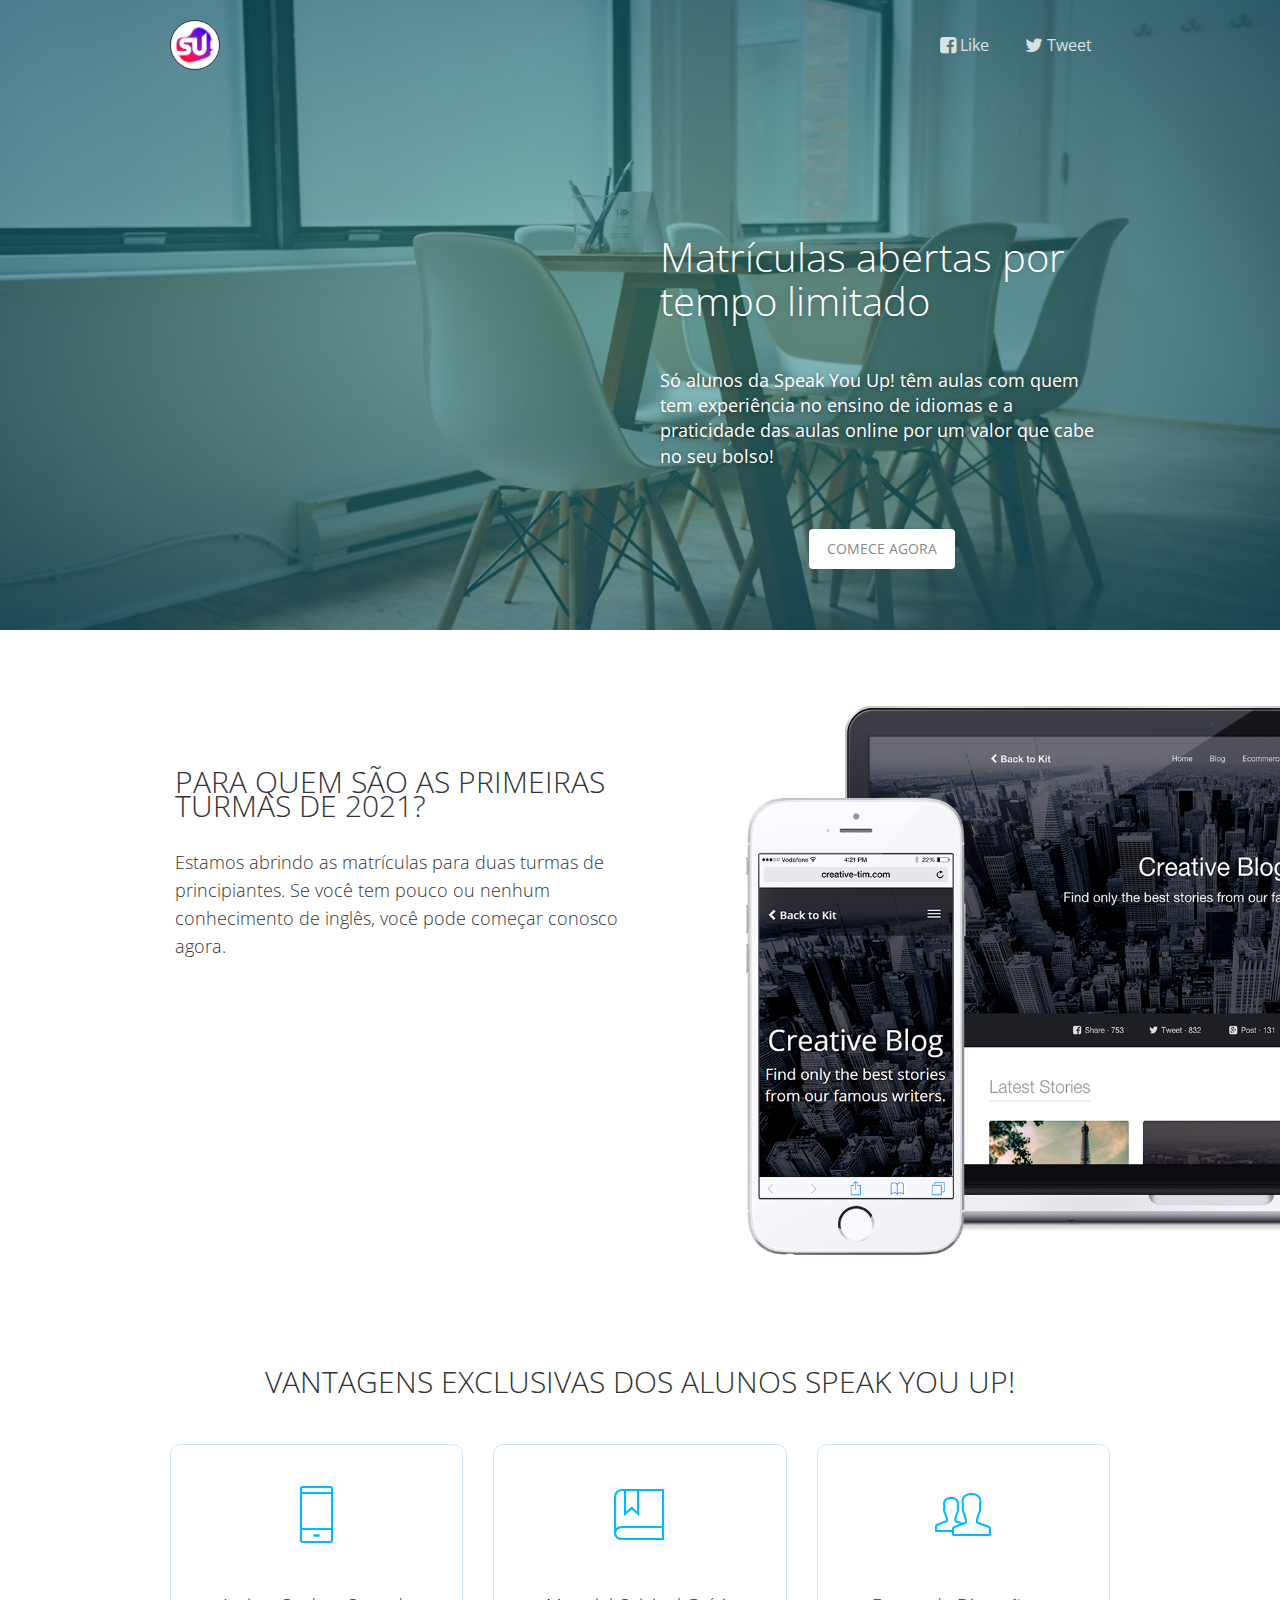
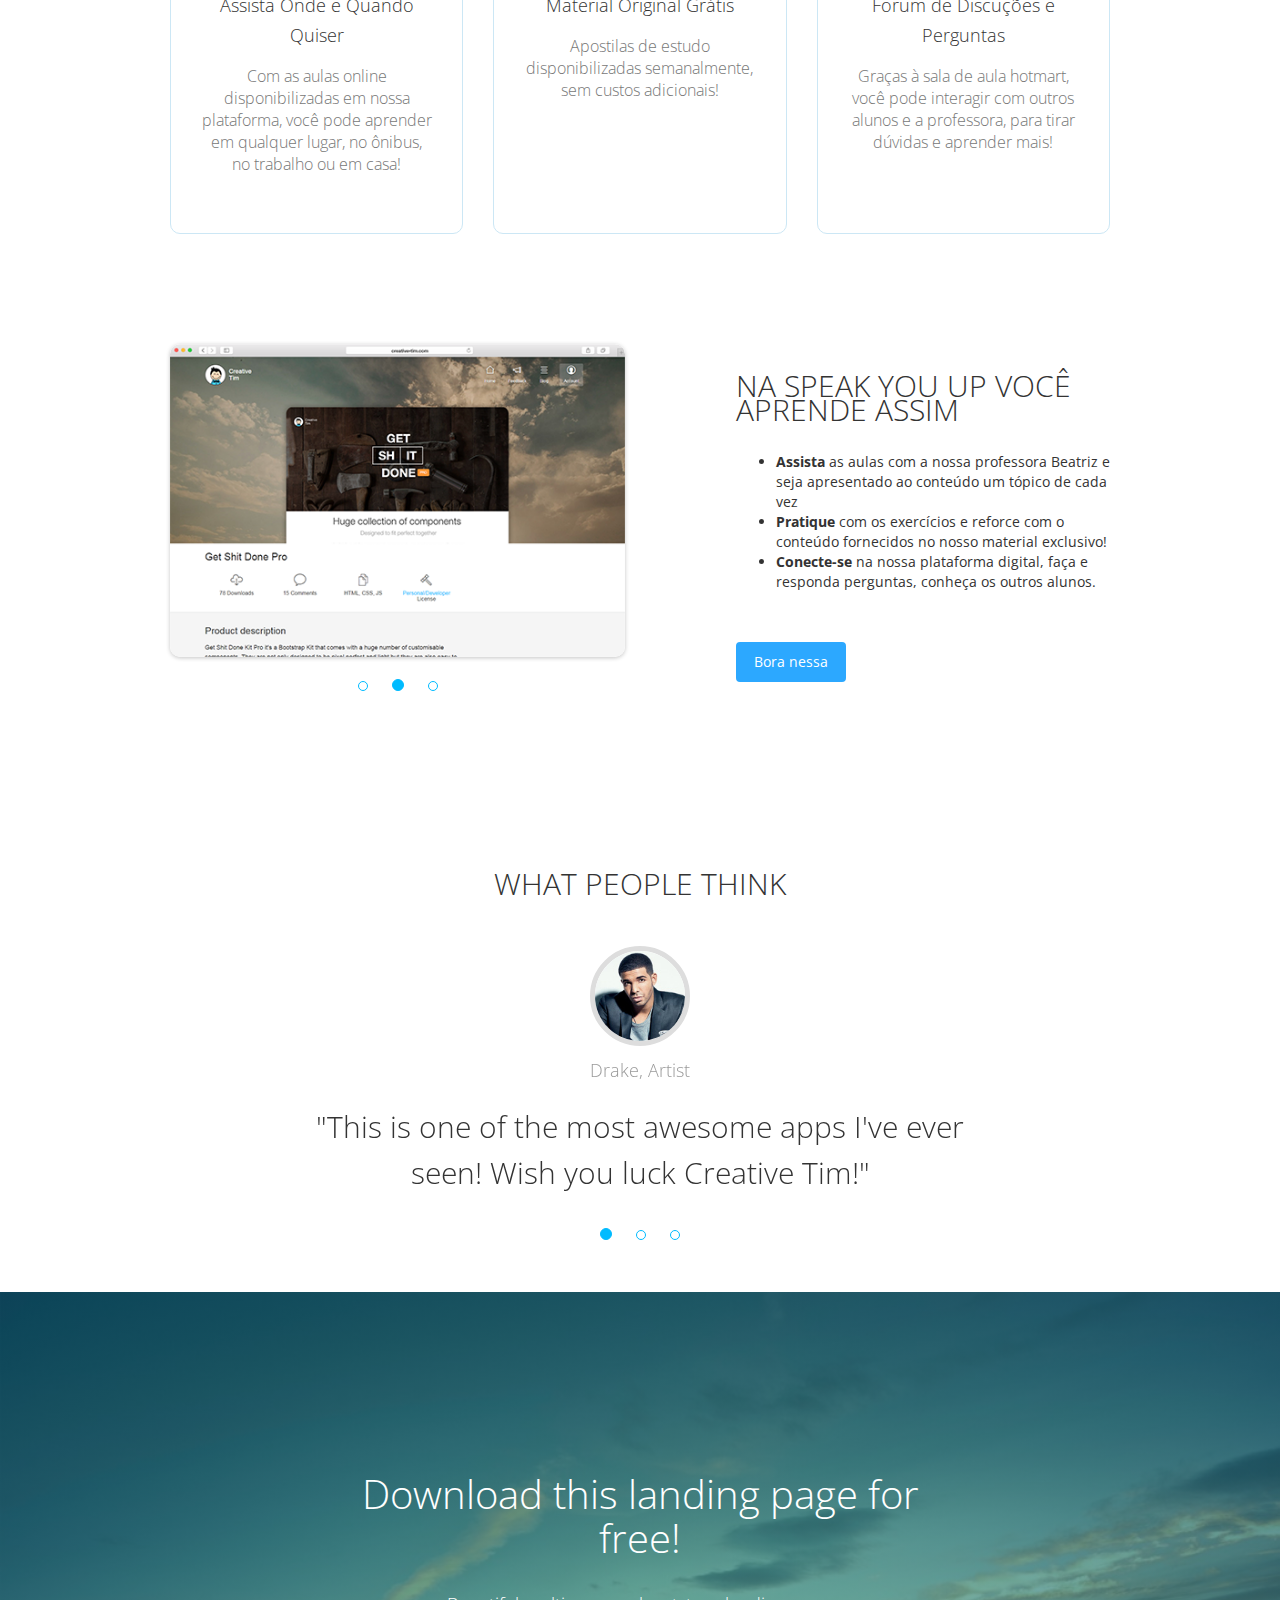
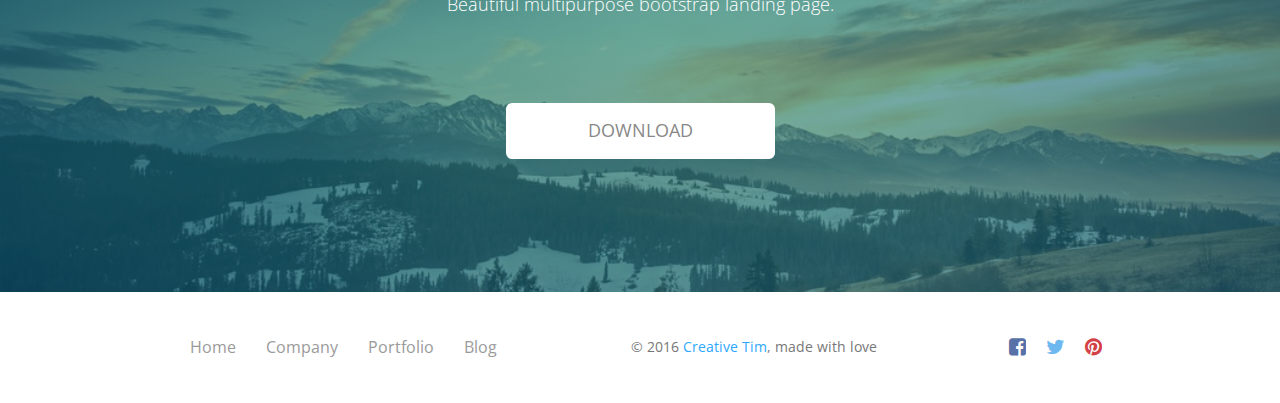
==== commit 01082fb1: "Atualização de informações - algumas ainda inventadas" ====
--- a/index.html
+++ b/index.html
@@ -65,7 +65,7 @@
                     <div class="row">
                         <div class="col-md-5 hidden-xs">
                             <div class="parallax-image">
-                                <img class="phone" src="assets/img/speak_you_up.jpg" style="margin-top: 20px"/>
+                                <img class="phone" src="assets/img/teacher_banner.png" style="margin-top: 20px; width: 150% !important;"/>
                             </div>
                         </div>
                         <div class="col-md-6 col-md-offset-1">
@@ -120,6 +120,42 @@
                     </div>
                 </div>
             </div>
+            <div class="section section-features">
+                <div class="container">
+                    <h4 class="header-text text-center">Vantagens exclusivas dos alunos Speak You Up!</h4>
+                    <div class="row">
+                        <div class="col-md-4">
+                            <div class="card card-blue">
+                                <div class="icon">
+                                    <i class="pe-7s-phone"></i>
+                                </div>
+                                <div class="text">
+                                    <h4>Assista Onde e Quando Quiser</h4>
+                                    <p>Com as aulas online disponibilizadas em nossa plataforma, você pode aprender em qualquer lugar, no ônibus, no trabalho ou em casa!</p>
+                                </div>
+                            </div>
+                        </div>
+                        <div class="col-md-4">
+                            <div class="card card-blue">
+                                <div class="icon">
+                                    <i class="pe-7s-notebook"></i>
+                                </div>
+                                <h4>Material Original Grátis</h4>
+                                <p>Apostilas de estudo disponibilizadas semanalmente, sem custos adicionais!</p>
+                            </div>
+                        </div>
+                        <div class="col-md-4">
+                            <div class="card card-blue">
+                                <div class="icon">
+                                    <i class="pe-7s-users"></i>
+                                </div>
+                                <h4>Forum de Discuções e Perguntas</h4>
+                                <p>Graças à sala de aula hotmart, você pode interagir com outros alunos e a professora, para tirar dúvidas e aprender mais!</p>
+                            </div>
+                        </div>
+                    </div>
+                </div>
+            </div>
             <div class="section section-demo">
                 <div class="container">
                     <div class="row">
@@ -144,47 +180,21 @@
                             </div>
                         </div>
                         <div class="col-md-5 col-md-offset-1">
-                            <h4 class="header-text">Easy to integrate</h4>
+                            <h4 class="header-text">Na Speak You Up você aprende assim</h4>
                             <p>
-                                With all the apps that users love! Make it easy for users to share, like, post and tweet their favourite things from the app. Be sure to let users know they continue to remain connected while using your app!
+                                <ul>
+                                    <li>
+                                        <strong>Assista</strong> as aulas com a nossa professora Beatriz e seja apresentado ao conteúdo um tópico de cada vez
+                                    </li>
+                                    <li>
+                                        <strong>Pratique</strong> com os exercícios e reforce com o conteúdo fornecidos no nosso material exclusivo!
+                                    </li>
+                                    <li>
+                                        <strong>Conecte-se</strong> na nossa plataforma digital, faça e responda perguntas, conheça os outros alunos.
+                                    </li>
+                                </ul>
                             </p>
-                            <a href="http://www.creative-tim.com/product/awesome-landing-page" id="Demo3" class="btn btn-fill btn-info" data-button="info">Get Free Demo</a>
-                        </div>
-                    </div>
-                </div>
-            </div>
-            <div class="section section-features">
-                <div class="container">
-                    <h4 class="header-text text-center">Features</h4>
-                    <div class="row">
-                        <div class="col-md-4">
-                            <div class="card card-blue">
-                                <div class="icon">
-                                    <i class="pe-7s-note2"></i>
-                                </div>
-                                <div class="text">
-                                    <h4>Online Customers Management</h4>
-                                    <p>All appointments sync with your Google calendar so your availability is always up to date. See your schedule at a glance from any device.</p>
-                                </div>
-                            </div>
-                        </div>
-                        <div class="col-md-4">
-                            <div class="card card-blue">
-                                <div class="icon">
-                                    <i class="pe-7s-bell"></i>
-                                </div>
-                                <h4>Smart Notifications on hands</h4>
-                                <p>Automatic text and email reminders make sure customers always remember their upcoming appointments.</p>
-                            </div>
-                        </div>
-                        <div class="col-md-4">
-                            <div class="card card-blue">
-                                <div class="icon">
-                                    <i class="pe-7s-graph1"></i>
-                                </div>
-                                <h4>Know your business better now</h4>
-                                <p>Take payments and run your business on the go, in your store and then see how it all adds up with analytics.</p>
-                            </div>
+                            <a href="cadastro.html" id="Demo3" class="btn btn-fill btn-info" data-button="info">Bora nessa</a>
                         </div>
                     </div>
                 </div>
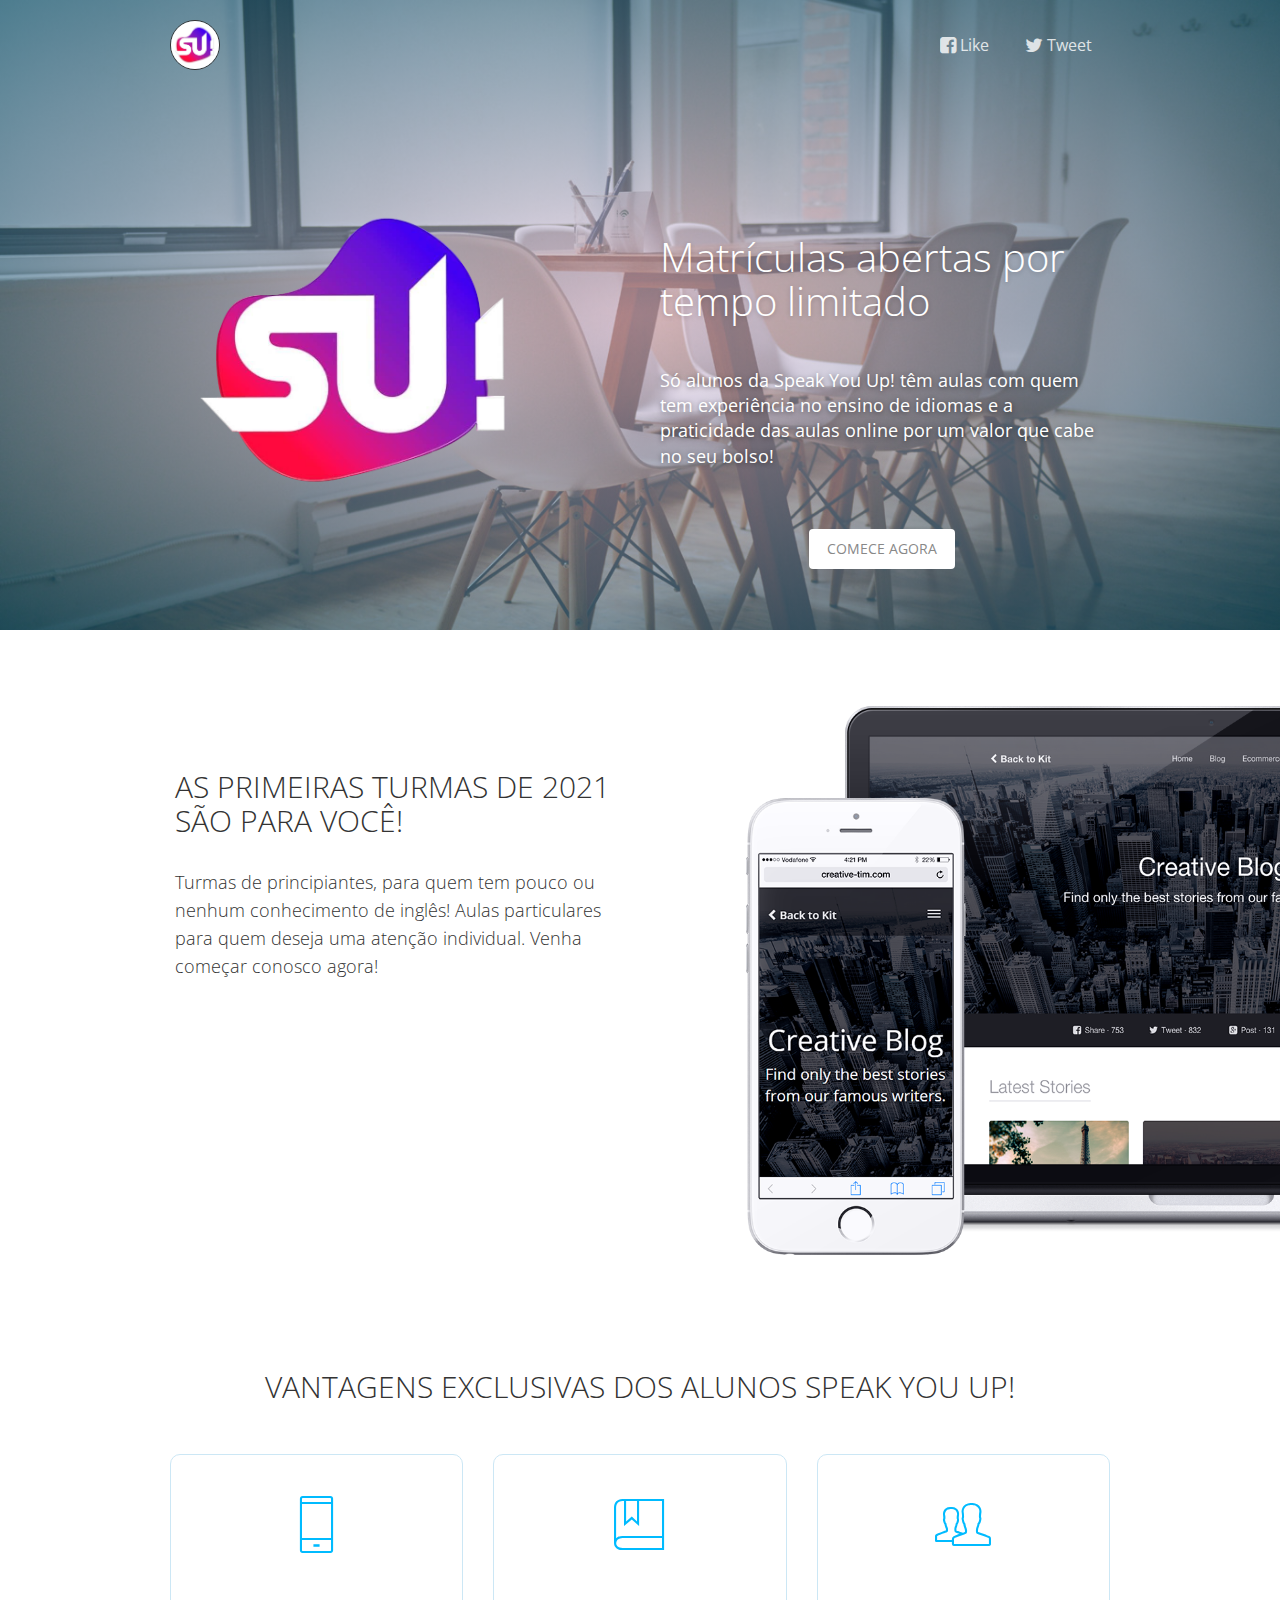
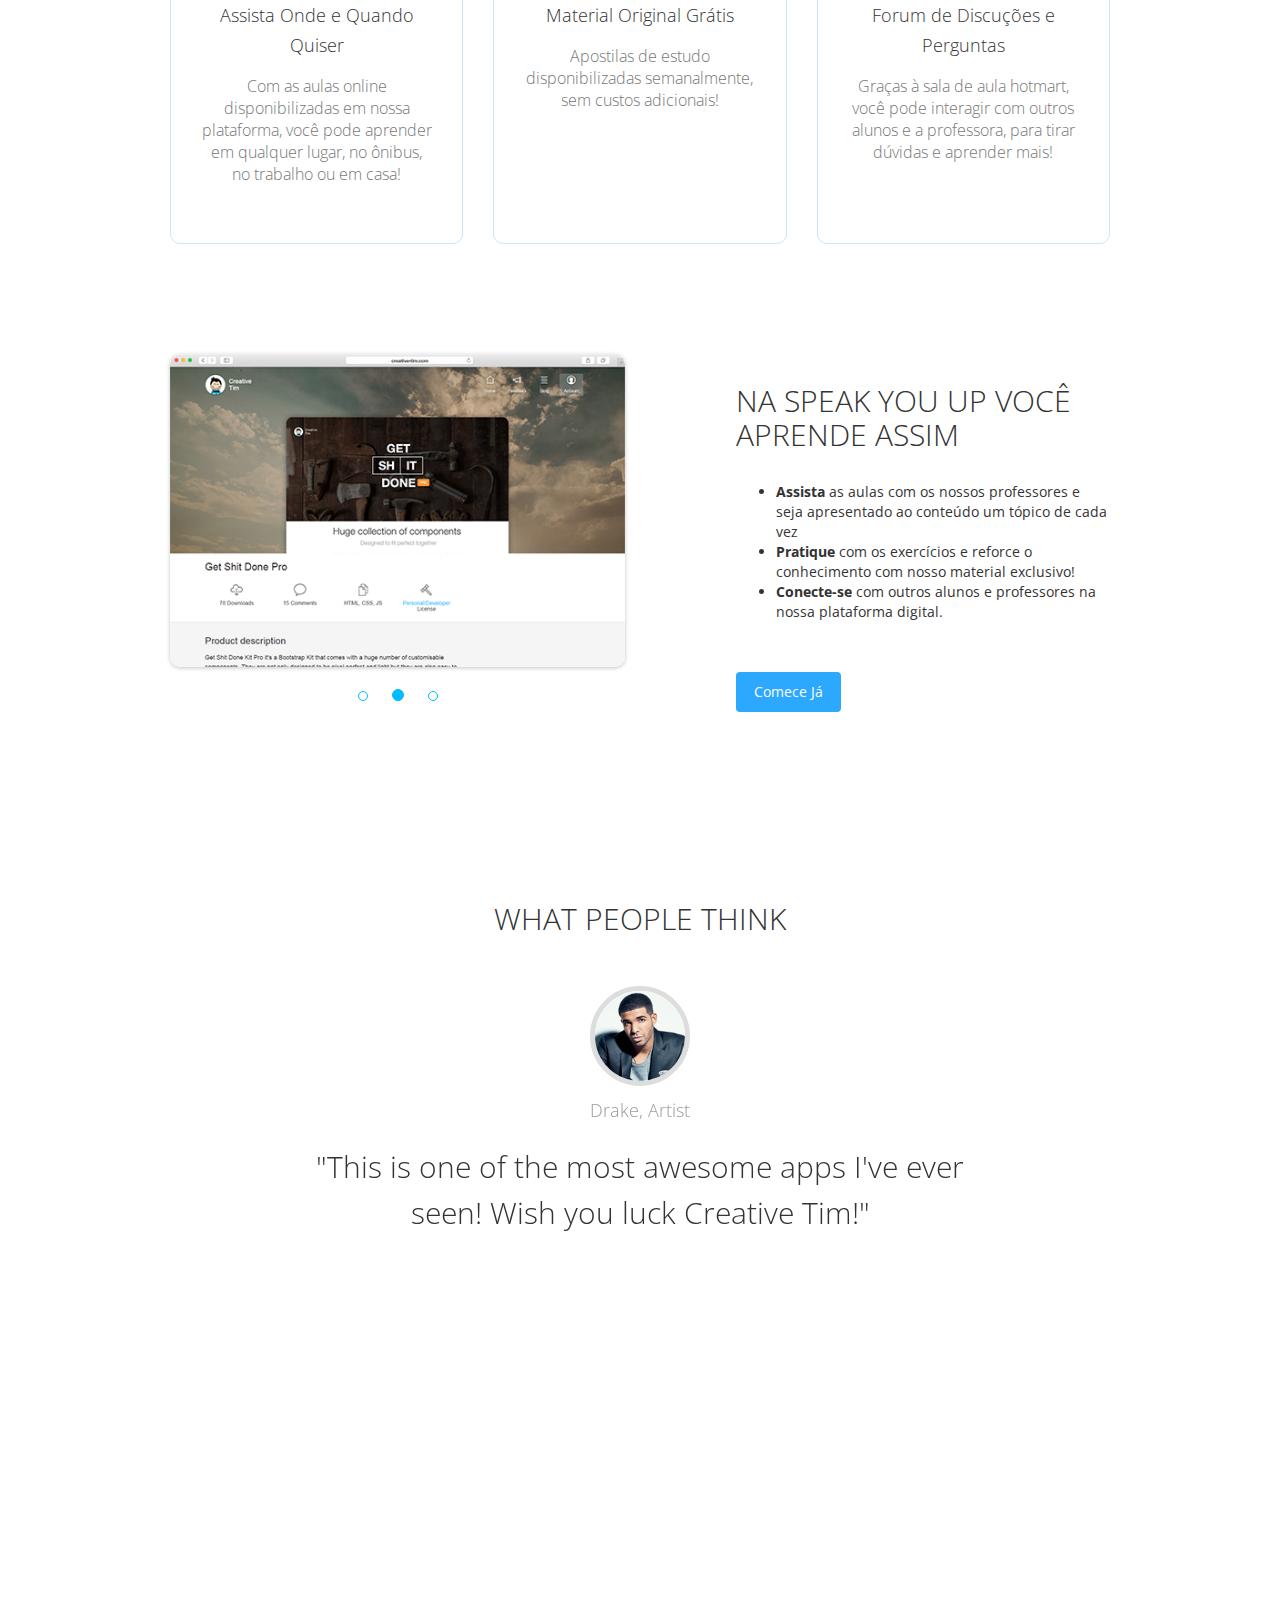
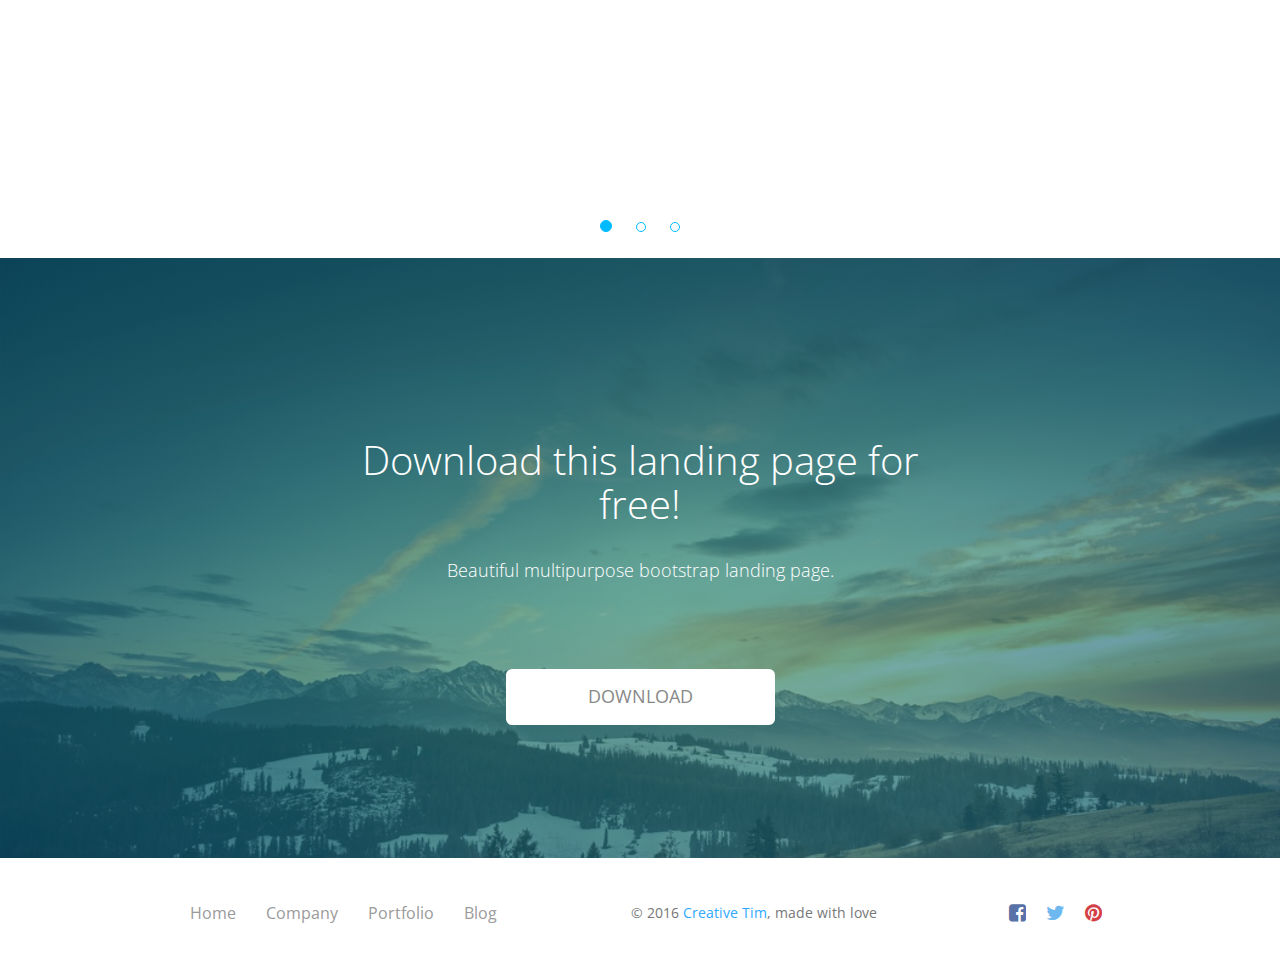
==== commit 442ea1f1: "Alteração da seção inicial, primeiro depoimento (revisar)" ====
--- a/index.html
+++ b/index.html
@@ -10,6 +10,7 @@
 
         <link href="assets/css/bootstrap.css" rel="stylesheet" />
         <link href="assets/css/landing-page.css" rel="stylesheet"/>
+        <link rel="stylesheet" href="assets/css/speakyouup.css">
 
         <!--     Fonts and icons     -->
         <link href="http://maxcdn.bootstrapcdn.com/font-awesome/4.2.0/css/font-awesome.min.css" rel="stylesheet">
@@ -57,7 +58,7 @@
             </div>
         </nav>
         <div class="wrapper">
-            <div class="parallax filter-gradient blue" data-color="blue">
+            <div class="parallax filter-gradient purple" data-color="purple">
                 <div class="parallax-background">
                     <img class="parallax-background-image" src="assets/img/showcases/showcase-2/bg2.jpg">
                 </div>
@@ -65,7 +66,7 @@
                     <div class="row">
                         <div class="col-md-5 hidden-xs">
                             <div class="parallax-image">
-                                <img class="phone" src="assets/img/teacher_banner.png" style="margin-top: 20px; width: 150% !important;"/>
+                                <img class="phone" src="assets/img/logos/SUp.png" style="margin-top: 20px; width: 100% !important;"/>
                             </div>
                         </div>
                         <div class="col-md-6 col-md-offset-1">
@@ -108,10 +109,12 @@
                     <div class="row">
                         <div class="col-md-6">
                             <div class="description">
-                                <h4 class="header-text">Para quem são as primeiras turmas de 2021?</h4>
-                                <p>Estamos abrindo as matrículas para duas turmas de principiantes. Se você tem pouco ou nenhum conhecimento de inglês, você pode começar conosco agora. </p>
-                                
+                                <h4 class="header-text">AS PRIMEIRAS TURMAS DE 2021 SÃO PARA VOCÊ!</h4>
                                 <p>
+                                    Turmas de principiantes, para quem tem pouco ou nenhum conhecimento de inglês!
+                                    Aulas particulares para quem deseja uma atenção individual.
+                                    Venha começar conosco agora! 
+                                </p>
                             </div>
                         </div>
                         <div class="col-md-5 col-md-offset-1 hidden-xs">
@@ -184,17 +187,17 @@
                             <p>
                                 <ul>
                                     <li>
-                                        <strong>Assista</strong> as aulas com a nossa professora Beatriz e seja apresentado ao conteúdo um tópico de cada vez
+                                        <strong>Assista</strong> as aulas com os nossos professores e seja apresentado ao conteúdo um tópico de cada vez
                                     </li>
                                     <li>
-                                        <strong>Pratique</strong> com os exercícios e reforce com o conteúdo fornecidos no nosso material exclusivo!
+                                        <strong>Pratique</strong> com os exercícios e reforce o conhecimento com nosso material exclusivo!
                                     </li>
                                     <li>
-                                        <strong>Conecte-se</strong> na nossa plataforma digital, faça e responda perguntas, conheça os outros alunos.
+                                        <strong>Conecte-se</strong> com outros alunos e professores na nossa plataforma digital.
                                     </li>
                                 </ul>
                             </p>
-                            <a href="cadastro.html" id="Demo3" class="btn btn-fill btn-info" data-button="info">Bora nessa</a>
+                            <a href="cadastro.html" id="Demo3" class="btn btn-fill btn-info" data-button="info">Comece Já</a>
                         </div>
                     </div>
                 </div>
@@ -210,8 +213,12 @@
                                     <img src="assets/img/faces/face-4.jpg">
                                 </div>
                                 <div class="carousel-testimonial-caption">
-                                    <p>Jay Z, Producer</p>
-                                    <h3>"I absolutely love your app! It's truly amazing and looks awesome!"</h3>
+                                    <p>Emily Moraes, 22 anos</p>
+                                    <h3>
+                                        "Estudo com os professores da speak you up faz um pouco mais de um ano, e estou gostando muito dos resultados que as aulas estão me proporcionando. 
+                                        O modo de ensino acho que foi o que  mais me agradou, porque parece que temos uma maior disponibilidade e atenção do professor quando precisamos por exemplo que uma palavra seja repetida, para correção da pronúncia e no acompanhamento do nosso desenvolvimento.
+                                        Eu já tinha uma básica, muito básica mesmo, noção do inglês. E hoje em dia vejo o quanto eu melhorei e progredi com as aulas, já consigo entenderr muiiiitos termos no idioma e vamos rumo a fluência ❤"
+                                    </h3>
                                 </div>
                             </div>
                             <div class="item active">
--- a/assets/css/landing-page.css
+++ b/assets/css/landing-page.css
@@ -875,7 +875,7 @@
       margin-bottom: 20px;
       font-size: 30px;
       position: relative;
-      line-height: 24px;
+      line-height: 34px;
 }
 
 .landing-page .navbar-top {
--- a/assets/css/speakyouup.css
+++ b/assets/css/speakyouup.css
@@ -0,0 +1,10 @@
+.filter-gradient.purple:after{
+    background: rgba(282, 218, 240, 0.8) ; /* Old browsers */
+    background: -moz-radial-gradient(center, ellipse cover,  #f2daf0 0%, rgba(282, 218, 240, 0.8)  0%, #0C526C 100%, #3d7eaa 100%, #182848 100%, #6e48aa 100%, #6e48aa 100%); /* FF3.6+ */
+    background: -webkit-gradient(radial, center center, 0px, center center, 100%, color-stop(0%,#f2daf0), color-stop(0%,rgba(282, 218, 240, 0.8) ), color-stop(100%,#0C526C), color-stop(100%,#3d7eaa), color-stop(100%,#182848), color-stop(100%,#6e48aa), color-stop(100%,#6e48aa)); /* Chrome,Safari4+ */
+    background: -webkit-radial-gradient(center, ellipse cover,  #f2daf0 0%,rgba(282, 218, 240, 0.8)  0%,#0C526C 100%,#3d7eaa 100%,#182848 100%,#6e48aa 100%,#6e48aa 100%); /* Chrome10+,Safari5.1+ */
+    background: -o-radial-gradient(center, ellipse cover,  #f2daf0 0%,rgba(282, 218, 240, 0.8)  0%,#0C526C 100%,#3d7eaa 100%,#182848 100%,#6e48aa 100%,#6e48aa 100%); /* Opera 12+ */
+    background: -ms-radial-gradient(center, ellipse cover,  #f2daf0 0%,rgba(282, 218, 240, 0.8)  0%,#0C526C 100%,#3d7eaa 100%,#182848 100%,#6e48aa 100%,#6e48aa 100%); /* IE10+ */
+    background: radial-gradient(ellipse at center,  #f2daf0 0%,rgba(282, 218, 240, 0.8)  0%,#0C526C 100%,#3d7eaa 100%,#182848 100%,#6e48aa 100%,#6e48aa 100%); /* W3C */
+    filter: progid:DXImageTransform.Microsoft.gradient( startColorstr='rgba(282, 218, 240, 0.8) ', endColorstr='#6e48aa',GradientType=1 ); /* IE6-9 fallback on horizontal gradient */
+}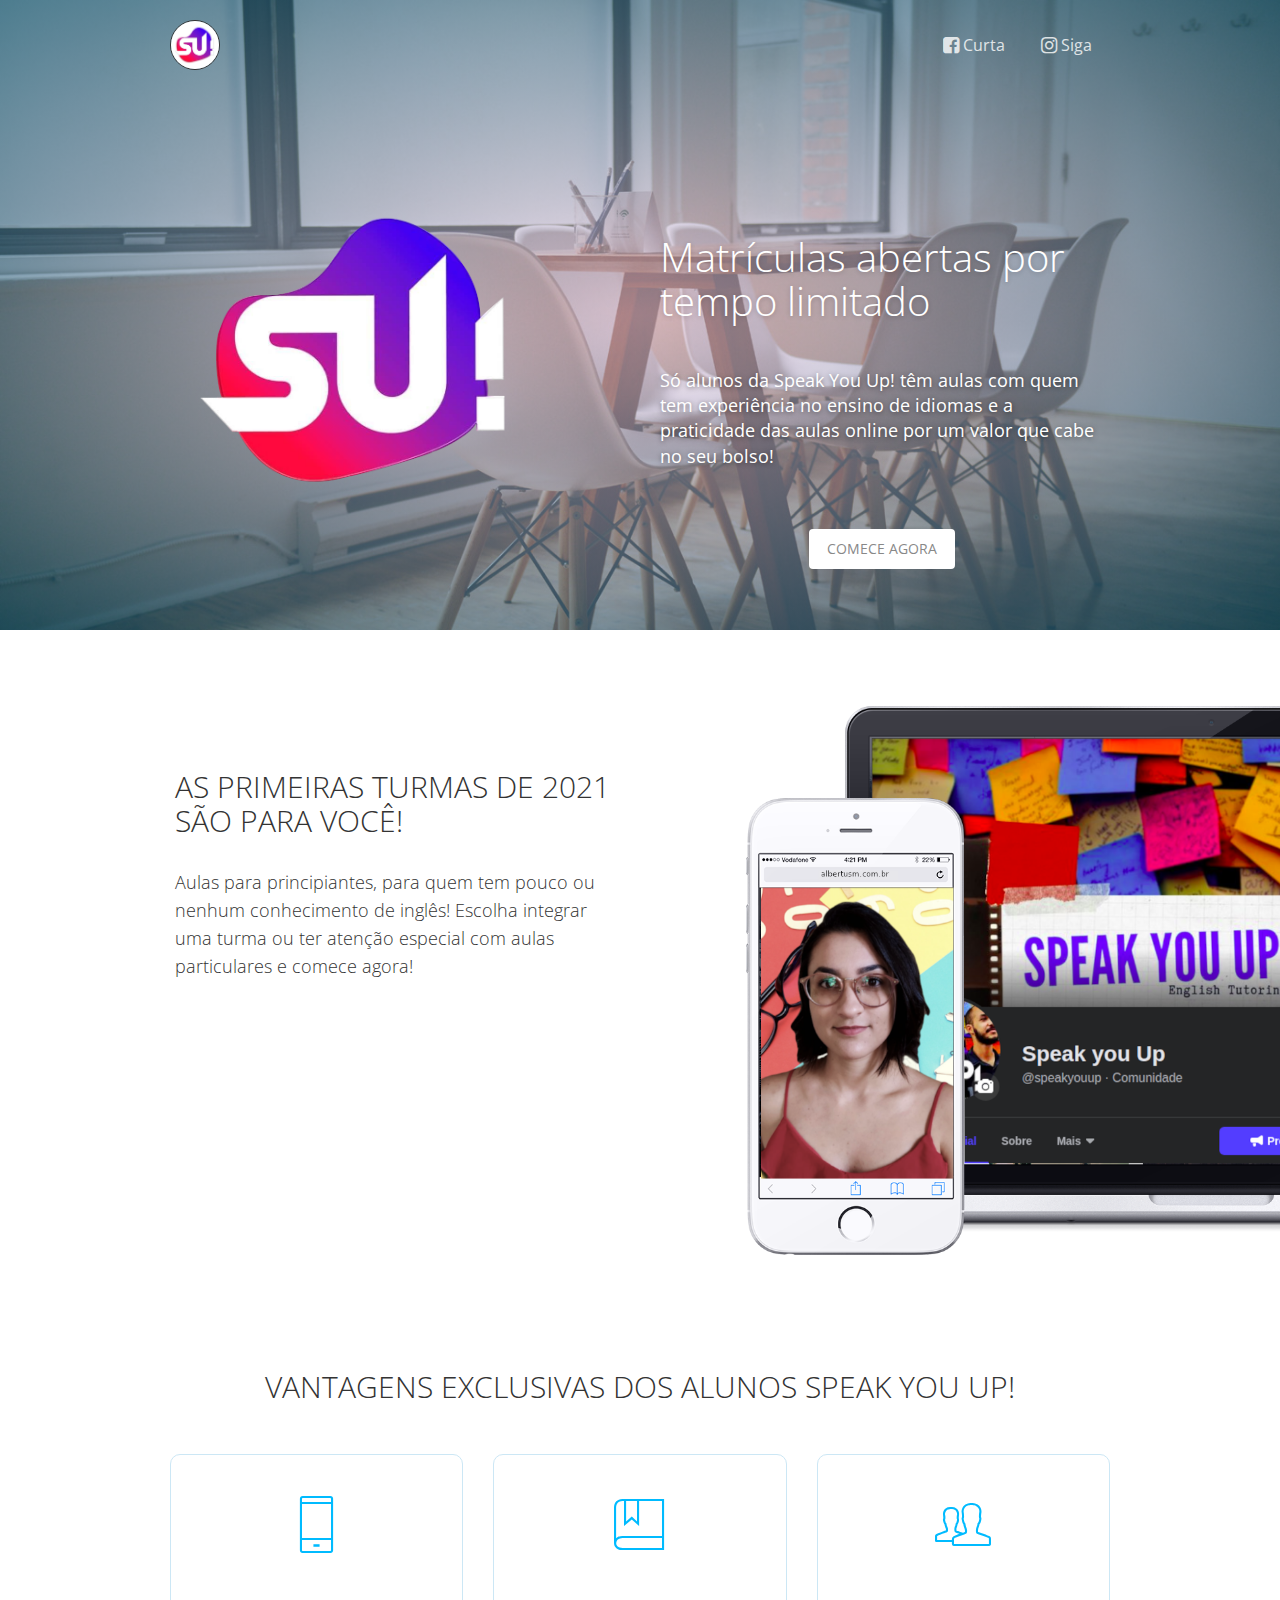
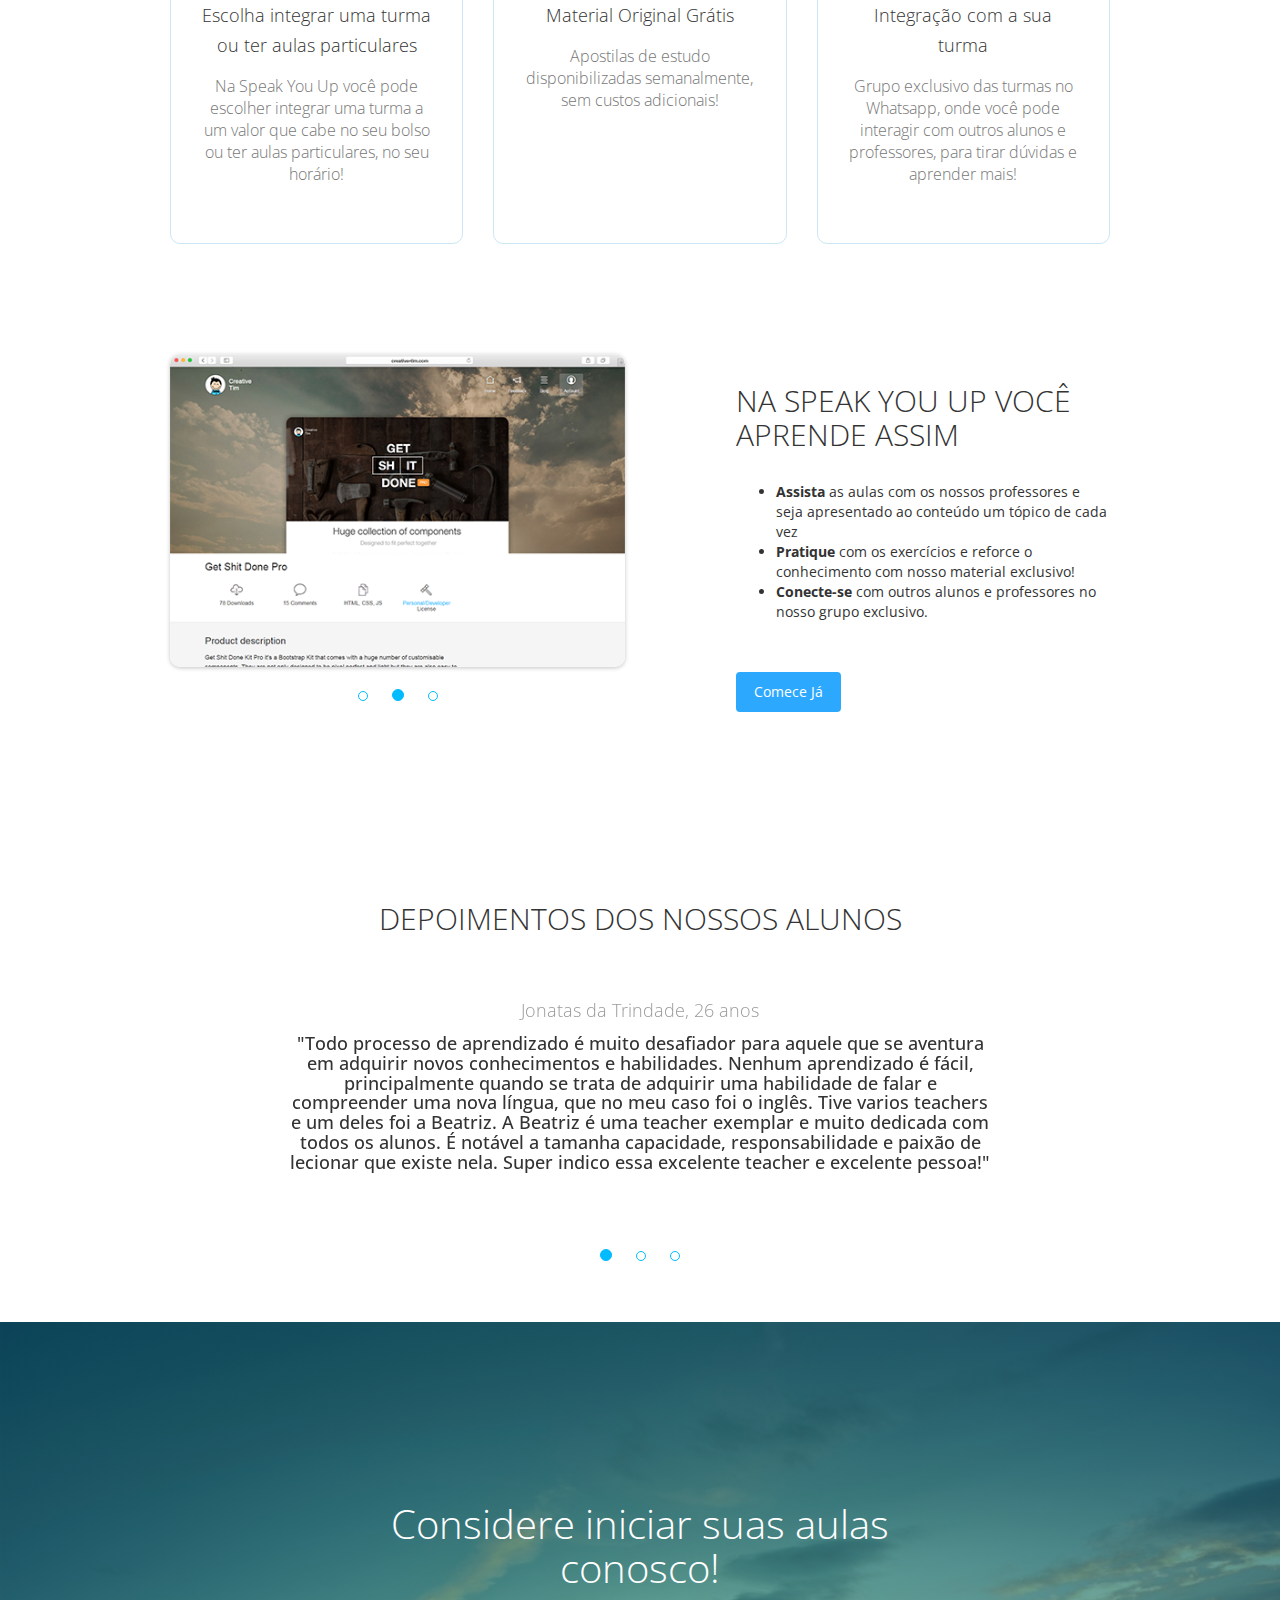
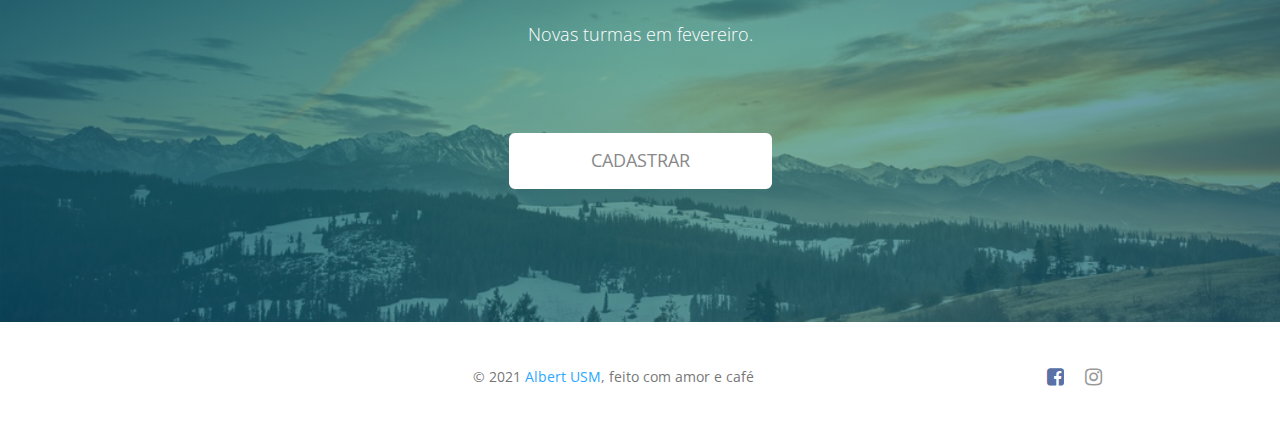
==== commit c64d1ffd: "Página principal finalizada" ====
--- a/index.html
+++ b/index.html
@@ -41,15 +41,15 @@
                 <div class="collapse navbar-collapse" id="example" >
                     <ul class="nav navbar-nav navbar-right">
                         <li>
-                            <a href="#">
+                            <a href="https://www.facebook.com/speakyouup" target="_blank">
                             <i class="fa fa-facebook-square"></i>
-                            Like
+                            Curta
                             </a>
                         </li>
                         <li>
-                            <a href="#">
-                            <i class="fa fa-twitter"></i>
-                            Tweet
+                            <a href="https://www.instagram.com/speakyouup" target="_blank">
+                            <i class="fa fa-instagram"></i>
+                            Siga
                             </a>
                         </li>
                     </ul>
@@ -111,14 +111,13 @@
                             <div class="description">
                                 <h4 class="header-text">AS PRIMEIRAS TURMAS DE 2021 SÃO PARA VOCÊ!</h4>
                                 <p>
-                                    Turmas de principiantes, para quem tem pouco ou nenhum conhecimento de inglês!
-                                    Aulas particulares para quem deseja uma atenção individual.
-                                    Venha começar conosco agora! 
+                                    Aulas para principiantes, para quem tem pouco ou nenhum conhecimento de inglês!
+                                    Escolha integrar uma turma ou ter atenção especial com aulas particulares e comece agora! 
                                 </p>
                             </div>
                         </div>
                         <div class="col-md-5 col-md-offset-1 hidden-xs">
-                            <img src="assets/img/template/mac.png"/>
+                            <img src="assets/img/computer.png"/>
                         </div>
                     </div>
                 </div>
@@ -133,8 +132,10 @@
                                     <i class="pe-7s-phone"></i>
                                 </div>
                                 <div class="text">
-                                    <h4>Assista Onde e Quando Quiser</h4>
-                                    <p>Com as aulas online disponibilizadas em nossa plataforma, você pode aprender em qualquer lugar, no ônibus, no trabalho ou em casa!</p>
+                                    <h4>Escolha integrar uma turma ou ter aulas particulares</h4>
+                                    <p>
+                                        Na Speak You Up você pode escolher integrar uma turma a um valor que cabe no seu bolso ou ter aulas particulares, no seu horário!
+                                    </p>
                                 </div>
                             </div>
                         </div>
@@ -152,8 +153,8 @@
                                 <div class="icon">
                                     <i class="pe-7s-users"></i>
                                 </div>
-                                <h4>Forum de Discuções e Perguntas</h4>
-                                <p>Graças à sala de aula hotmart, você pode interagir com outros alunos e a professora, para tirar dúvidas e aprender mais!</p>
+                                <h4>Integração com a sua turma</h4>
+                                <p>Grupo exclusivo das turmas no Whatsapp, onde você pode interagir com outros alunos e professores, para tirar dúvidas e aprender mais!</p>
                             </div>
                         </div>
                     </div>
@@ -193,7 +194,7 @@
                                         <strong>Pratique</strong> com os exercícios e reforce o conhecimento com nosso material exclusivo!
                                     </li>
                                     <li>
-                                        <strong>Conecte-se</strong> com outros alunos e professores na nossa plataforma digital.
+                                        <strong>Conecte-se</strong> com outros alunos e professores no nosso grupo exclusivo.
                                     </li>
                                 </ul>
                             </p>
@@ -204,39 +205,31 @@
             </div>
             <div class="section section-testimonial">
                 <div class="container">
-                    <h4 class="header-text text-center">What people think</h4>
+                    <h4 class="header-text text-center">Depoimentos dos nossos alunos</h4>
                     <div id="carousel-example-generic" class="carousel fade" data-ride="carousel">
                         <!-- Wrapper for slides -->
                         <div class="carousel-inner" role="listbox">
                             <div class="item">
-                                <div class="mask">
-                                    <img src="assets/img/faces/face-4.jpg">
-                                </div>
                                 <div class="carousel-testimonial-caption">
                                     <p>Emily Moraes, 22 anos</p>
-                                    <h3>
+                                    <h5>
                                         "Estudo com os professores da speak you up faz um pouco mais de um ano, e estou gostando muito dos resultados que as aulas estão me proporcionando. 
                                         O modo de ensino acho que foi o que  mais me agradou, porque parece que temos uma maior disponibilidade e atenção do professor quando precisamos por exemplo que uma palavra seja repetida, para correção da pronúncia e no acompanhamento do nosso desenvolvimento.
                                         Eu já tinha uma básica, muito básica mesmo, noção do inglês. E hoje em dia vejo o quanto eu melhorei e progredi com as aulas, já consigo entenderr muiiiitos termos no idioma e vamos rumo a fluência ❤"
-                                    </h3>
+                                    </h5>
                                 </div>
                             </div>
                             <div class="item active">
-                                <div class="mask">
-                                    <img src="assets/img/faces/face-3.jpg">
-                                </div>
                                 <div class="carousel-testimonial-caption">
-                                    <p>Drake, Artist</p>
-                                    <h3>"This is one of the most awesome apps I've ever seen! Wish you luck Creative Tim!"</h3>
+                                    <p>Jonatas da Trindade, 26 anos</p>
+                                    <h5>"Todo processo de aprendizado é muito desafiador para aquele que se aventura em adquirir novos conhecimentos e habilidades. Nenhum aprendizado é fácil, principalmente quando se trata de adquirir uma habilidade de falar e compreender uma nova língua, que no meu caso foi o inglês. Tive varios teachers e um deles foi a Beatriz. A Beatriz é uma teacher exemplar e muito dedicada com todos os alunos. É notável a tamanha capacidade, responsabilidade e paixão de lecionar que existe nela. Super indico essa excelente teacher e excelente pessoa!"</h5>
                                 </div>
                             </div>
                             <div class="item">
-                                <div class="mask">
-                                    <img src="assets/img/faces/face-2.jpg">
-                                </div>
                                 <div class="carousel-testimonial-caption">
-                                    <p>Rick Ross, Musician</p>
-                                    <h3>"Loving this! Just picked it up the other day. Thank you for the work you put into this."</h3>
+                                    <p>Letícia Ferrari,  22 anos</p>
+                                    <h5>"Comecei o curso de inglês em 2017, na época eu era uma pessoa muito mais tímida do que sou hoje. Lembro que a Beatriz foi a professora que mais me acompanhou, eu me sentia segura para conversar em inglês com ela. Essa segurança fez com que eu pudesse explorar mais o idioma e aprender melhor. É importante você encontrar um professor que entenda suas necessidades. O ambiente do curso era muito divertido,  eu me sentia bem com as pessoas que estudavam lá e  todos nos ajudavámos.
+Após o curso eu pude iniciar a faculdade de letras, a base que aprendi no curso foi muito importante para a minha formação"</h5>
                                 </div>
                             </div>
                         </div>
@@ -254,51 +247,24 @@
                         <img class ="parallax-background-image" src="assets/img/template/bg3.jpg"/>
                     </div>
                     <div class="info">
-                        <h1>Download this landing page for free!</h1>
-                        <p>Beautiful multipurpose bootstrap landing page.</p>
-                        <a href="http://www.creative-tim.com/product/awesome-landing-page" class="btn btn-neutral btn-lg btn-fill">DOWNLOAD</a>
+                        <h1>Considere iniciar suas aulas conosco!</h1>
+                        <p>Novas turmas em fevereiro.</p>
+                        <a href="cadastro.html" class="btn btn-neutral btn-lg btn-fill">CADASTRAR</a>
                     </div>
                 </div>
             </div>
             <footer class="footer">
                 <div class="container">
-                    <nav class="pull-left">
-                        <ul>
-                            <li>
-                                <a href="#">
-                                Home
-                                </a>
-                            </li>
-                            <li>
-                                <a href="#">
-                                Company
-                                </a>
-                            </li>
-                            <li>
-                                <a href="#">
-                                Portfolio
-                                </a>
-                            </li>
-                            <li>
-                                <a href="#">
-                                Blog
-                                </a>
-                            </li>
-                        </ul>
-                    </nav>
                     <div class="social-area pull-right">
-                        <a class="btn btn-social btn-facebook btn-simple">
+                        <a class="btn btn-social btn-facebook btn-simple" href="https://www.facebook.com/speakyouup" target="_blank">
                         <i class="fa fa-facebook-square"></i>
                         </a>
-                        <a class="btn btn-social btn-twitter btn-simple">
-                        <i class="fa fa-twitter"></i>
+                        <a class="btn btn-social btn-instagram btn-simple" href="https://www.instagram.com/speakyouup" target="_blank">
+                        <i class="fa fa-instagram"></i>
                         </a>
-                        <a class="btn btn-social btn-pinterest btn-simple">
-                        <i class="fa fa-pinterest"></i>
-                        </a>
                     </div>
                     <div class="copyright">
-                        &copy; 2016 <a href="http://www.creative-tim.com">Creative Tim</a>, made with love
+                        &copy; 2021 <a href="http://albertusm.com.br" target="_blank">Albert USM</a>, feito com amor e café
                     </div>
                 </div>
             </footer>
--- a/assets/css/speakyouup.css
+++ b/assets/css/speakyouup.css
@@ -1,10 +1,10 @@
 .filter-gradient.purple:after{
     background: rgba(282, 218, 240, 0.8) ; /* Old browsers */
-    background: -moz-radial-gradient(center, ellipse cover,  #f2daf0 0%, rgba(282, 218, 240, 0.8)  0%, #0C526C 100%, #3d7eaa 100%, #182848 100%, #6e48aa 100%, #6e48aa 100%); /* FF3.6+ */
-    background: -webkit-gradient(radial, center center, 0px, center center, 100%, color-stop(0%,#f2daf0), color-stop(0%,rgba(282, 218, 240, 0.8) ), color-stop(100%,#0C526C), color-stop(100%,#3d7eaa), color-stop(100%,#182848), color-stop(100%,#6e48aa), color-stop(100%,#6e48aa)); /* Chrome,Safari4+ */
-    background: -webkit-radial-gradient(center, ellipse cover,  #f2daf0 0%,rgba(282, 218, 240, 0.8)  0%,#0C526C 100%,#3d7eaa 100%,#182848 100%,#6e48aa 100%,#6e48aa 100%); /* Chrome10+,Safari5.1+ */
-    background: -o-radial-gradient(center, ellipse cover,  #f2daf0 0%,rgba(282, 218, 240, 0.8)  0%,#0C526C 100%,#3d7eaa 100%,#182848 100%,#6e48aa 100%,#6e48aa 100%); /* Opera 12+ */
-    background: -ms-radial-gradient(center, ellipse cover,  #f2daf0 0%,rgba(282, 218, 240, 0.8)  0%,#0C526C 100%,#3d7eaa 100%,#182848 100%,#6e48aa 100%,#6e48aa 100%); /* IE10+ */
-    background: radial-gradient(ellipse at center,  #f2daf0 0%,rgba(282, 218, 240, 0.8)  0%,#0C526C 100%,#3d7eaa 100%,#182848 100%,#6e48aa 100%,#6e48aa 100%); /* W3C */
-    filter: progid:DXImageTransform.Microsoft.gradient( startColorstr='rgba(282, 218, 240, 0.8) ', endColorstr='#6e48aa',GradientType=1 ); /* IE6-9 fallback on horizontal gradient */
+    background: -moz-radial-gradient(center, ellipse cover,  #f2daf0 0%, rgba(282, 218, 240, 0.8)  0%, #0C526C 100%, #3d7eaa 100%, #182848 100%, #a377dd 100%, #a377dd 100%); /* FF3.6+ */
+    background: -webkit-gradient(radial, center center, 0px, center center, 100%, color-stop(0%,#f2daf0), color-stop(0%,rgba(282, 218, 240, 0.8) ), color-stop(100%,#0C526C), color-stop(100%,#3d7eaa), color-stop(100%,#182848), color-stop(100%,#a377dd), color-stop(100%,#a377dd)); /* Chrome,Safari4+ */
+    background: -webkit-radial-gradient(center, ellipse cover,  #f2daf0 0%,rgba(282, 218, 240, 0.8)  0%,#0C526C 100%,#3d7eaa 100%,#182848 100%,#a377dd 100%,#a377dd 100%); /* Chrome10+,Safari5.1+ */
+    background: -o-radial-gradient(center, ellipse cover,  #f2daf0 0%,rgba(282, 218, 240, 0.8)  0%,#0C526C 100%,#3d7eaa 100%,#182848 100%,#a377dd 100%,#a377dd 100%); /* Opera 12+ */
+    background: -ms-radial-gradient(center, ellipse cover,  #f2daf0 0%,rgba(282, 218, 240, 0.8)  0%,#0C526C 100%,#3d7eaa 100%,#182848 100%,#a377dd 100%,#a377dd 100%); /* IE10+ */
+    background: radial-gradient(ellipse at center,  #f2daf0 0%,rgba(282, 218, 240, 0.8)  0%,#0C526C 100%,#3d7eaa 100%,#182848 100%,#a377dd 100%,#a377dd 100%); /* W3C */
+    filter: progid:DXImageTransform.Microsoft.gradient( startColorstr='rgba(282, 218, 240, 0.8) ', endColorstr='#a377dd',GradientType=1 ); /* IE6-9 fallback on horizontal gradient */
 }